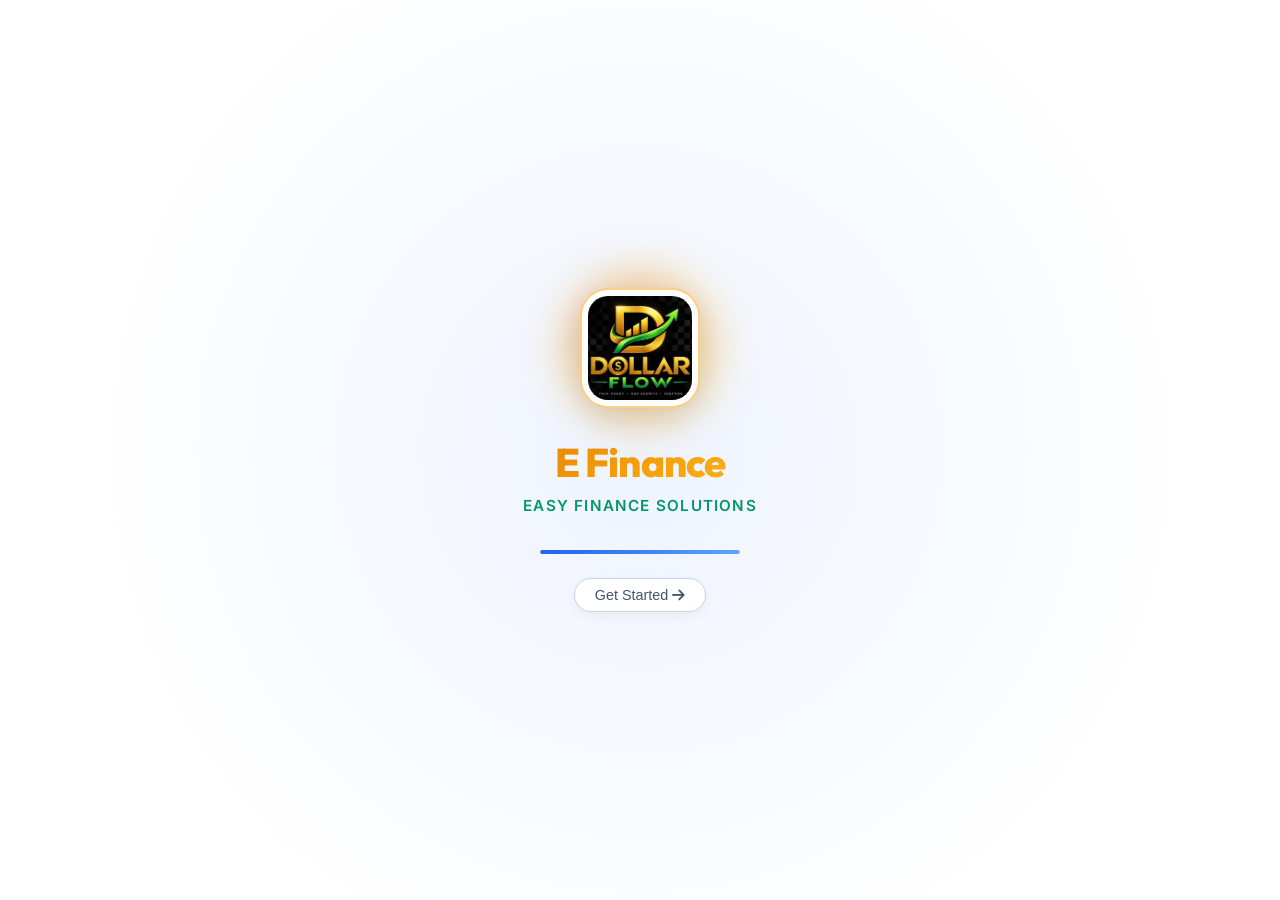
==== index.html @ cddd2b39 "Add files via upload" ====
<!DOCTYPE html>
<html lang="en">
<head>
  <meta charset="UTF-8">
  <meta name="viewport" content="width=device-width, initial-scale=1.0">
  <title>E Finance - Easy Finance Solutions</title>
  <meta name="description" content="E Finance (Easy Finance) - Smart financial planning, monthly savings schemes, debits, and instant payouts.">
  <link rel="icon" type="image/png" href="logo.png">
  
  <!-- Google Fonts -->
  <link rel="preconnect" href="https://fonts.googleapis.com">
  <link rel="preconnect" href="https://fonts.gstatic.com" crossorigin>
  <link href="https://fonts.googleapis.com/css2?family=Inter:wght@300;400;500;600;700&family=Outfit:wght@400;500;600;700;800&display=swap" rel="stylesheet">
  
  <!-- FontAwesome Icons CDN -->
  <link rel="stylesheet" href="https://cdnjs.cloudflare.com/ajax/libs/font-awesome/6.5.1/css/all.min.css">
  
  <!-- CSS Stylesheet -->
  <link rel="stylesheet" href="styles.css">

  <!-- Firebase JS SDK -->
  <script src="https://www.gstatic.com/firebasejs/10.12.0/firebase-app-compat.js"></script>
  <script src="https://www.gstatic.com/firebasejs/10.12.0/firebase-auth-compat.js"></script>
  <script src="https://www.gstatic.com/firebasejs/10.12.0/firebase-database-compat.js"></script>

  <!-- QR Code Generator Library -->
  <script src="https://cdnjs.cloudflare.com/ajax/libs/qrcodejs/1.0.0/qrcode.min.js"></script>
</head>
<body>

  <!-- ========================================== -->
  <!-- 1. SPLASH SCREEN                           -->
  <!-- ========================================== -->
  <div id="splash-screen" class="splash-container">
    <div class="splash-content">
      <div class="logo-wrapper">
        <div class="logo-glow"></div>
        <div class="logo-img-badge">
          <img src="logo.png" alt="E Finance Logo" class="app-web-logo">
        </div>
      </div>
      <h1 class="splash-title">E Finance</h1>
      <p class="splash-tagline">Easy Finance Solutions</p>
      
      <div class="splash-loader">
        <div class="loader-bar"></div>
      </div>
      <button id="btn-skip-splash" class="btn-skip">Get Started <i class="fa-solid fa-arrow-right"></i></button>
    </div>
  </div>

  <!-- MAIN APP CONTAINER -->
  <div id="app-container" class="app-hidden">

    <!-- NAVIGATION HEADER -->
    <header class="app-header">
      <div class="header-content">
        <div class="brand-logo" onclick="navigateTo('home')">
          <img src="logo.png" alt="E Finance Logo" class="header-logo-img">
          <div class="brand-text">
            <span class="brand-name">E Finance</span>
            <span class="brand-sub">Easy Finance</span>
          </div>
        </div>

        <div id="header-live-fx" class="header-fx-pill" title="Live USD to INR Exchange Rate">
          <span class="fx-pulse-dot"><i class="fa-solid fa-circle"></i></span>
          <span class="fx-pair-tag">1 USD</span>
          <span class="fx-equal">=</span>
          <span class="fx-rate-val">₹<span id="header-usd-inr-val">83.85</span> INR</span>
        </div>

        <div id="user-nav-actions" class="nav-actions">
          <span id="nav-user-greeting" class="user-greeting">Welcome, <strong id="greeting-name">User</strong></span>
          <button id="btn-logout" class="btn-danger-sm" onclick="handleLogout()">
            <i class="fa-solid fa-right-from-bracket"></i> Logout
          </button>
        </div>
      </div>
    </header>

    <!-- ========================================== -->
    <!-- 2. LOGIN PAGE                              -->
    <!-- ========================================== -->
    <section id="page-login" class="page-view active">
      <div class="auth-card">
        <div class="auth-header">
          <div class="auth-logo-box">
            <img src="logo.png" alt="E Finance Logo" class="auth-logo-img">
          </div>
          <h2>Welcome to E Finance</h2>
          <p>Sign in to manage your savings & earnings</p>
        </div>

        <form id="form-login" onsubmit="handleLogin(event)">
          <div class="form-group">
            <label for="login-username"><i class="fa-solid fa-user"></i> Username or Email</label>
            <input type="text" id="login-username" placeholder="e.g. tat_1" required autocomplete="username">
          </div>

          <div class="form-group">
            <label for="login-password"><i class="fa-solid fa-key"></i> Password</label>
            <div class="input-with-icon">
              <input type="password" id="login-password" placeholder="Enter your password" required autocomplete="current-password">
              <i class="fa-solid fa-eye toggle-pw" onclick="togglePasswordVisibility('login-password', this)"></i>
            </div>
          </div>

          <div id="login-error" class="alert-box alert-error hidden"></div>

          <button type="submit" class="btn-primary full-width">
            <span>Login to Account</span> <i class="fa-solid fa-arrow-right"></i>
          </button>

          <div class="auth-footer">
            <p>Don't have an account? <a href="#" onclick="navigateTo('register'); return false;" class="link-highlight">Create Account</a></p>
          </div>
        </form>
      </div>
    </section>

    <!-- ========================================== -->
    <!-- 3. REGISTER / CREATE ACCOUNT PAGE          -->
    <!-- ========================================== -->
    <section id="page-register" class="page-view">
      <div class="auth-card wide">
        <div class="auth-header">
          <div class="auth-logo-box">
            <img src="logo.png" alt="E Finance Logo" class="auth-logo-img">
          </div>
          <h2>Create New Account</h2>
          <p>Join Easy Finance to start your 12-month growth scheme</p>
        </div>

        <form id="form-register" onsubmit="handleRegister(event)">
          <div class="form-grid">
            <div class="form-group">
              <label for="reg-fullname"><i class="fa-solid fa-id-card"></i> Full Name</label>
              <input type="text" id="reg-fullname" placeholder="Enter your full name" required>
            </div>

            <div class="form-group">
              <label for="reg-contact"><i class="fa-solid fa-phone"></i> Contact Number</label>
              <input type="tel" id="reg-contact" placeholder="10-digit mobile number" pattern="[0-9]{10}" required>
            </div>

            <div class="form-group full-column">
              <label for="reg-username"><i class="fa-solid fa-at"></i> Username <span class="required-star">*</span></label>
              <input type="text" id="reg-username" placeholder="e.g. tat_1" required onblur="checkUsernameAvailability()" oninput="resetUsernameValidation()">
              <small id="username-feedback" class="input-hint">Unique username required for login (e.g. tat_1)</small>
            </div>

            <div class="form-group full-column">
              <label for="reg-email"><i class="fa-solid fa-envelope"></i> Email Address</label>
              <input type="email" id="reg-email" placeholder="name@example.com" required>
            </div>

            <div class="form-group">
              <label for="reg-password"><i class="fa-solid fa-lock"></i> Password</label>
              <div class="input-with-icon">
                <input type="password" id="reg-password" placeholder="Min 6 characters" minlength="6" required>
                <i class="fa-solid fa-eye toggle-pw" onclick="togglePasswordVisibility('reg-password', this)"></i>
              </div>
            </div>

            <div class="form-group">
              <label for="reg-confirm-password"><i class="fa-solid fa-check-double"></i> Confirm Password</label>
              <div class="input-with-icon">
                <input type="password" id="reg-confirm-password" placeholder="Re-enter password" required>
                <i class="fa-solid fa-eye toggle-pw" onclick="togglePasswordVisibility('reg-confirm-password', this)"></i>
              </div>
            </div>
          </div>

          <div id="register-error" class="alert-box alert-error hidden"></div>
          <div id="register-success" class="alert-box alert-success hidden"></div>

          <button type="submit" id="btn-submit-register" class="btn-primary full-width margin-top">
            <i class="fa-solid fa-user-check"></i> Create Account
          </button>

          <div class="auth-footer">
            <p>Already have an account? <a href="#" onclick="navigateTo('login'); return false;" class="link-highlight">Login here</a></p>
          </div>
        </form>
      </div>
    </section>

    <!-- ========================================== -->
    <!-- 4. HOME PAGE / USER DASHBOARD              -->
    <!-- ========================================== -->
    <section id="page-home" class="page-view">
      <div class="dashboard-container">
        
        <!-- LIVE USD TO INR EXCHANGE RATE HERO CARD -->
        <div class="fx-live-hero-card">
          <div class="fx-left">
            <div class="fx-badge-icon">
              <i class="fa-solid fa-arrow-trend-up"></i>
            </div>
            <div class="fx-info">
              <div class="fx-title-row">
                <span class="fx-title">Live Market Exchange Rate</span>
                <span class="fx-live-pill"><i class="fa-solid fa-circle"></i> LIVE MARKET</span>
              </div>
              <div class="fx-currency-row">
                <span class="currency-tag usd">🇺🇸 1 USD</span>
                <span class="equal-sign">=</span>
                <span class="currency-tag inr">🇮🇳 ₹<span id="live-usd-inr-val">83.85</span> INR</span>
              </div>
            </div>
          </div>
          <div class="fx-right-badge">
            <span class="fx-sec-status"><i class="fa-solid fa-shield-check"></i> Verified Real-time Feed</span>
          </div>
        </div>


        <!-- BALANCE CARDS GRID -->
        <div class="balance-cards-grid">
          
          <!-- AVAILABLE / WITHDRAWABLE BALANCE CARD -->
          <div class="balance-card emerald-gradient">
            <div class="card-top">
              <span class="card-label">Available Balance (Withdrawable)</span>
              <span class="badge-withdrawable"><i class="fa-solid fa-circle-check"></i> Ready to Withdraw</span>
            </div>
            <div class="card-amount">
              <span class="currency">$</span>
              <span id="val-available-balance" class="amount-num">0.00</span>
            </div>
            <div class="card-info">
              <i class="fa-solid fa-circle-info"></i> Includes your monthly bonus credited by Admin (e.g. $2.00 USD/month).
            </div>
          </div>

          <!-- LOCKED DEBIT PRINCIPAL CARD -->
          <div class="balance-card gold-gradient" onclick="openActiveSchemeDetails()" title="Click to view scheme breakdown">
            <div class="card-top">
              <span class="card-label">Total Debited Principal (Fixed Scheme)</span>
              <span class="badge-scheme"><i class="fa-solid fa-shield-halved"></i> Active Scheme</span>
            </div>
            <div class="card-amount">
              <span class="currency">$</span>
              <span id="val-debited-balance" class="amount-num">0.00</span>
            </div>
            <div class="card-info clickable-info">
              <span><i class="fa-solid fa-vault"></i> Click to select active fund & 12-Month profit schedule</span>
              <i class="fa-solid fa-chevron-right"></i>
            </div>
          </div>

          <!-- TOTAL ACCOUNT VALUE CARD -->
          <div class="balance-card dark-glass">
            <div class="card-top">
              <span class="card-label">Total Account Value</span>
              <span class="badge-neutral">Combined</span>
            </div>
            <div class="card-amount">
              <span class="currency">$</span>
              <span id="val-total-account-value" class="amount-num">0.00</span>
            </div>
            <div class="card-info">
              <span>Principal ($<span id="info-principal-amount">0.00</span> USD) + Available Bonus ($<span id="info-bonus-amount">0.00</span> USD)</span>
            </div>
          </div>

        </div>

        <!-- MAIN ACTION BUTTONS -->
        <div class="action-buttons-container">
          <button class="btn-action btn-debit" onclick="openDebitModal()">
            <div class="btn-icon-box">
              <i class="fa-solid fa-circle-plus"></i>
            </div>
            <div class="btn-text-box">
              <span class="btn-title">Debit Money</span>
              <span class="btn-subtitle">Deposit in Rupees (₹100 = $1 USD) & generate QR</span>
            </div>
            <i class="fa-solid fa-chevron-right arrow-icon"></i>
          </button>

          <button class="btn-action btn-withdraw" onclick="openWithdrawModal()">
            <div class="btn-icon-box">
              <i class="fa-solid fa-arrow-up-from-bracket"></i>
            </div>
            <div class="btn-text-box">
              <span class="btn-title">Withdraw Money</span>
              <span class="btn-subtitle">Request payout of earned bonus balance</span>
            </div>
            <i class="fa-solid fa-chevron-right arrow-icon"></i>
          </button>
        </div>

        <!-- HOW IT WORKS & STEP BY STEP GUIDE -->
        <div class="dash-section how-it-works-section">
          <div class="section-header">
            <h3><i class="fa-solid fa-lightbulb text-gold"></i> How Easy Finance Works (3 Simple Steps)</h3>
            <span class="badge-tag"><i class="fa-solid fa-shield-check text-green"></i> 100% Guaranteed 12-Month Returns</span>
          </div>

          <div class="steps-grid">
            <div class="step-card">
              <div class="step-number">1</div>
              <div class="step-icon"><i class="fa-solid fa-wallet"></i></div>
              <h4>Debit / Deposit Rupees</h4>
              <p>Deposit any amount from <strong>₹100 to ₹25,000</strong> via instant UPI QR scanner. Every ₹100 converts to <strong>$1.00 USD</strong> in your account.</p>
              <div class="step-tag">Step 1</div>
            </div>

            <div class="step-card highlight">
              <div class="step-number">2</div>
              <div class="step-icon"><i class="fa-solid fa-chart-line text-green"></i></div>
              <h4>Earn $2 USD / Mo Bonus</h4>
              <p>For every $10 USD (₹1,000) scheme deposit, receive <strong>$2.00 USD/month</strong> profit bonus credited for 12 months.</p>
              <div class="step-tag green">20% Monthly Return</div>
            </div>

            <div class="step-card">
              <div class="step-number">3</div>
              <div class="step-icon"><i class="fa-solid fa-building-columns"></i></div>
              <h4>Withdraw Profit Anytime</h4>
              <p>Request instant payouts directly into your <strong>UPI ID</strong> or <strong>Bank Account</strong> with 0 fees!</p>
              <div class="step-tag gold">Instant Payouts</div>
            </div>
          </div>
        </div>

        <!-- INTERACTIVE PROFIT CALCULATOR -->
        <div class="dash-section calc-section">
          <div class="calc-card">
            <div class="calc-header">
              <div>
                <h3><i class="fa-solid fa-calculator text-gold"></i> Interactive Scheme Profit & Return Calculator</h3>
                <p>Calculate your guaranteed monthly USD payout & 12-month earnings before depositing in Rupees!</p>
              </div>
              <div class="calc-badge"><i class="fa-solid fa-arrow-trend-up"></i> 240% Total ROI</div>
            </div>

            <div class="calc-grid">
              <div class="calc-inputs">
                <label for="calc-amount-range">Deposit Amount (INR): <strong id="calc-amount-label" class="text-gold">₹1,000</strong></label>
                <input type="range" id="calc-amount-range" min="100" max="25000" step="100" value="1000" oninput="updateProfitCalculator()">
                
                <div class="calc-presets">
                  <button type="button" class="btn-preset-sm active" onclick="setCalcPreset(1000)">₹1,000</button>
                  <button type="button" class="btn-preset-sm" onclick="setCalcPreset(2500)">₹2,500</button>
                  <button type="button" class="btn-preset-sm" onclick="setCalcPreset(5000)">₹5,000</button>
                  <button type="button" class="btn-preset-sm" onclick="setCalcPreset(10000)">₹10,000</button>
                  <button type="button" class="btn-preset-sm" onclick="setCalcPreset(25000)">₹25,000</button>
                </div>
              </div>

              <div class="calc-results-box">
                <div class="res-item">
                  <span class="res-label">Converted Account Principal</span>
                  <span class="res-value text-gold">$<span id="calc-res-usd">10.00</span> USD</span>
                </div>
                <div class="res-item">
                  <span class="res-label">Monthly Payout Credit</span>
                  <span class="res-value text-green">$<span id="calc-res-monthly">2.00</span> USD / mo</span>
                </div>
                <div class="res-item">
                  <span class="res-label">12-Month Total Profit Return</span>
                  <span class="res-value text-gold">$<span id="calc-res-total">24.00</span> USD</span>
                </div>
                <div class="res-item">
                  <span class="res-label">Scheme Duration</span>
                  <span class="res-value">12 Months (Fixed)</span>
                </div>
                
                <button class="btn-primary full-width calc-cta-btn" onclick="startSchemeWithCalcAmount()">
                  <i class="fa-solid fa-bolt"></i> Start Scheme With ₹<span id="calc-btn-amount">1,000</span> ($<span id="calc-btn-usd">10.00</span> USD)
                </button>
              </div>
            </div>
          </div>
        </div>

        <!-- SCHEME DEBIT SUMMARY & ACTIVE TRANSACTIONS -->
        <div class="dash-section">
          <div class="section-header">
            <h3><i class="fa-solid fa-chart-pie"></i> Your Active Debits & Scheme Breakdown</h3>
            <button class="btn-link" onclick="openActiveSchemeDetails()">View Full 12-Month Schedule</button>
          </div>

          <div id="debits-list-container" class="debits-grid">
            <!-- Dynamic debits cards inserted here -->
            <div class="empty-state">
              <i class="fa-solid fa-receipt empty-icon"></i>
              <p>No debits added yet. Click <strong>"Debit Money"</strong> to start your ₹1,000 ($10 USD) monthly scheme!</p>
            </div>
          </div>
        </div>

        <!-- WITHDRAWAL REQUESTS & HISTORY -->
        <div class="dash-section margin-top">
          <div class="section-header">
            <h3><i class="fa-solid fa-clock-rotate-left"></i> Withdrawal Requests & Payout Status</h3>
          </div>

          <div class="table-responsive">
            <table class="data-table">
              <thead>
                <tr>
                  <th>Request ID</th>
                  <th>Date</th>
                  <th>Amount</th>
                  <th>Method</th>
                  <th>Details</th>
                  <th>Status</th>
                </tr>
              </thead>
              <tbody id="user-withdrawals-tbody">
                <tr>
                  <td colspan="6" class="text-center py-4">No withdrawal history available</td>
                </tr>
              </tbody>
            </table>
          </div>
        </div>

        <!-- TRUST & SECURITY BADGES -->
        <div class="trust-features-grid">
          <div class="trust-card">
            <i class="fa-solid fa-lock text-gold"></i>
            <div>
              <h5>256-Bit Encrypted</h5>
              <p>Bank-grade safety & secure transactions</p>
            </div>
          </div>

          <div class="trust-card">
            <i class="fa-solid fa-bolt text-green"></i>
            <div>
              <h5>Instant Payouts</h5>
              <p>Direct UPI & Bank transfer settlement</p>
            </div>
          </div>

          <div class="trust-card">
            <i class="fa-solid fa-headset text-info"></i>
            <div>
              <h5>Dedicated Support</h5>
              <p>24/7 assistance for scheme questions</p>
            </div>
          </div>
        </div>

      </div>
    </section>

  </div><!-- END #app-container -->

  <!-- ========================================== -->
  <!-- MODAL 1: DEBIT MONEY & QR SCANNER          -->
  <!-- ========================================== -->
  <div id="modal-debit" class="modal-overlay hidden">
    <div class="modal-card">
      <div class="modal-header">
        <h3><i class="fa-solid fa-circle-plus"></i> Debit Money into Easy Finance Scheme</h3>
        <button class="modal-close" onclick="closeModal('modal-debit')">&times;</button>
      </div>

      <div class="modal-body">
        <form id="form-debit" onsubmit="handleDebitSubmit(event)">
          
          <div class="form-group">
            <label for="debit-amount">Enter Debit Amount in Rupees (₹)</label>
            <div class="amount-input-wrapper">
              <span class="currency-symbol">₹</span>
              <input type="number" id="debit-amount" value="1000" min="100" max="25000" step="100" required oninput="generatePaymentQR()">
            </div>
            <small class="input-hint">Deposit range: <strong>₹100 to ₹25,000</strong> (Conversion rate: ₹100 = $1.00 USD)</small>
            
            <div class="preset-buttons" style="margin-top: 0.75rem;">
              <button type="button" class="btn-preset" onclick="setDebitAmount(500)">₹500</button>
              <button type="button" class="btn-preset active" onclick="setDebitAmount(1000)">₹1,000</button>
              <button type="button" class="btn-preset" onclick="setDebitAmount(2500)">₹2,500</button>
              <button type="button" class="btn-preset" onclick="setDebitAmount(5000)">₹5,000</button>
              <button type="button" class="btn-preset" onclick="setDebitAmount(10000)">₹10,000</button>
              <button type="button" class="btn-preset" onclick="setDebitAmount(25000)">₹25,000</button>
            </div>
          </div>

          <div class="form-group">
            <label for="debit-date">Debited Date</label>
            <input type="date" id="debit-date" required>
            <small class="input-hint">Select the date of your debit deposit (e.g. 2-2-2026)</small>
          </div>

          <!-- SCHEME PROFIT BREAKDOWN CARD -->
          <div class="scheme-preview-box">
            <div class="scheme-header">
              <i class="fa-solid fa-bullseye"></i> <strong>12-Month Profit Return Scheme</strong>
            </div>
            <div class="scheme-details">
              <p>For your deposit of <strong>₹<span id="preview-debit-inr">1,000</span> INR</strong> (Converts to <strong>$<span id="preview-debit-amount">10.00</span> USD</strong> account balance):</p>
              <ul>
                <li><i class="fa-solid fa-check-double text-green"></i> <strong>Monthly Bonus Credit:</strong> $<span id="preview-monthly-bonus">2.00</span> USD / month</li>
                <li><i class="fa-solid fa-check-double text-green"></i> <strong>Duration:</strong> 12 Months</li>
                <li><i class="fa-solid fa-check-double text-green"></i> <strong>Total Bonus Returns:</strong> $<span id="preview-total-bonus">24.00</span> USD</li>
              </ul>
            </div>
          </div>

          <!-- DYNAMIC QR SCANNER SECTION -->
          <div class="qr-section">
            <div class="accepted-apps-header" style="background: linear-gradient(135deg, #0f172a, #1e293b); color: #ffffff; padding: 0.85rem 1rem; border-radius: 14px; margin-bottom: 1rem; text-align: center; border: 1px solid #334155; box-shadow: 0 4px 16px rgba(0,0,0,0.15);">
              <div style="font-size: 0.78rem; text-transform: uppercase; letter-spacing: 0.6px; opacity: 0.9; margin-bottom: 0.5rem; color: #38bdf8; font-weight: 800; display: flex; align-items: center; justify-content: center; gap: 0.35rem;">
                <i class="fa-solid fa-shield-check" style="color: #22c55e;"></i> ALL UPI PAYMENT APPS ACCEPTED HERE
              </div>
              <div style="display: flex; align-items: center; justify-content: center; gap: 0.5rem; flex-wrap: wrap;">
                <!-- GPay -->
                <div style="background: #ffffff; color: #1e293b; padding: 0.3rem 0.65rem; border-radius: 8px; font-weight: 700; font-size: 0.8rem; display: flex; align-items: center; gap: 0.35rem; box-shadow: 0 2px 6px rgba(0,0,0,0.1);">
                  <i class="fa-brands fa-google" style="color: #4285f4;"></i> <span>GPay</span>
                </div>
                <!-- PhonePe -->
                <div style="background: #5f259f; color: #ffffff; padding: 0.3rem 0.65rem; border-radius: 8px; font-weight: 700; font-size: 0.8rem; display: flex; align-items: center; gap: 0.35rem; box-shadow: 0 2px 6px rgba(95,37,159,0.3);">
                  <i class="fa-solid fa-mobile-screen-button" style="color: #ffffff;"></i> <span>PhonePe</span>
                </div>
                <!-- Paytm -->
                <div style="background: #00baf2; color: #ffffff; padding: 0.3rem 0.65rem; border-radius: 8px; font-weight: 700; font-size: 0.8rem; display: flex; align-items: center; gap: 0.35rem; box-shadow: 0 2px 6px rgba(0,186,242,0.3);">
                  <i class="fa-solid fa-wallet" style="color: #ffffff;"></i> <span>Paytm</span>
                </div>
                <!-- Amazon Pay -->
                <div style="background: #232f3e; color: #ff9900; padding: 0.3rem 0.65rem; border-radius: 8px; font-weight: 700; font-size: 0.8rem; display: flex; align-items: center; gap: 0.35rem; box-shadow: 0 2px 6px rgba(0,0,0,0.2); border: 1px solid #374151;">
                  <i class="fa-brands fa-amazon" style="color: #ff9900;"></i> <span style="color: #ffffff;">Amazon Pay</span>
                </div>
                <!-- Navi Pay -->
                <div style="background: #00d09c; color: #ffffff; padding: 0.3rem 0.65rem; border-radius: 8px; font-weight: 700; font-size: 0.8rem; display: flex; align-items: center; gap: 0.35rem; box-shadow: 0 2px 6px rgba(0,208,156,0.3);">
                  <i class="fa-solid fa-compass" style="color: #ffffff;"></i> <span>Navi Pay</span>
                </div>
                <!-- FamPay -->
                <div style="background: linear-gradient(135deg, #ff4081, #d81b60); color: #ffffff; padding: 0.3rem 0.65rem; border-radius: 8px; font-weight: 700; font-size: 0.8rem; display: flex; align-items: center; gap: 0.35rem; box-shadow: 0 2px 6px rgba(255,64,129,0.3);">
                  <i class="fa-solid fa-credit-card" style="color: #ffffff;"></i> <span>FamPay</span>
                </div>
              </div>
            </div>

            <h4><i class="fa-solid fa-qrcode"></i> Scan & Pay via Instant UPI QR</h4>
            <p style="margin-bottom: 0.85rem;">Scan using any app above to pay fixed price: <strong>₹<span id="qr-amount-display">1,000</span> INR</strong></p>

            <div class="qr-container-wrapper">
              <div id="qrcode" class="qr-box"></div>
            </div>
          </div>

          <div class="form-group margin-top">
            <label for="debit-utr"><i class="fa-solid fa-receipt"></i> 12-Digit Transaction Reference / UTR ID <span class="required-star">*</span></label>
            <input type="text" id="debit-utr" placeholder="e.g. 428901987654 (Required)" required>
            <small class="input-hint">Found in Google Pay, PhonePe, Paytm, or BHIM after payment</small>
          </div>

          <div class="form-group">
            <label for="debit-proof"><i class="fa-solid fa-image"></i> Payment Screenshot / Receipt <span class="required-star">*</span></label>
            <input type="file" id="debit-proof" accept="image/*" required onchange="previewDebitProof(this)">
            <small class="input-hint">Upload payment confirmation screenshot (Cloudinary Storage)</small>
          </div>

          <div id="debit-proof-container" class="proof-preview-wrapper hidden">
            <span class="preview-label">Payment Screenshot Preview:</span>
            <img id="debit-proof-img" src="" alt="Payment Proof Preview" class="proof-preview-img">
          </div>

          <div id="debit-error" class="alert-box alert-error hidden"></div>
          <div id="debit-success" class="alert-box alert-success hidden"></div>

          <button type="submit" id="btn-submit-debit" class="btn-primary full-width margin-top">
            <i class="fa-solid fa-paper-plane"></i> Submit Deposit & Proof (Pending Admin Approval)
          </button>
        </form>
      </div>
    </div>
  </div>

  <!-- ========================================== -->
  <!-- MODAL 2: SCHEME DETAILS BREAKDOWN          -->
  <!-- ========================================== -->
  <div id="modal-scheme-details" class="modal-overlay hidden">
    <div class="modal-card wide">
      <div class="modal-header">
        <h3><i class="fa-solid fa-chart-line"></i> Scheme Investment & Profit Breakdown</h3>
        <button class="modal-close" onclick="closeModal('modal-scheme-details')">&times;</button>
      </div>

      <div class="modal-body">
        <div id="scheme-modal-summary" class="scheme-summary-banner">
          <!-- Populated dynamically -->
        </div>

        <h4 class="margin-top"><i class="fa-solid fa-calendar-days"></i> 12-Month Earnings Schedule</h4>
        
        <div class="schedule-timeline" id="scheme-timeline-grid">
          <!-- Dynamic 12-month grid cards -->
        </div>

        <div class="scheme-info-footer">
          <p><i class="fa-solid fa-shield-halved"></i> <strong>Note on Withdrawal Policy:</strong> Your debited principal ($10) is locked into the 12-month savings scheme. Admin credits $2 into your <strong>Available Balance</strong> every month. You can withdraw the accumulated profit balance anytime!</p>
        </div>
      </div>
    </div>
  </div>

  <!-- ========================================== -->
  <!-- MODAL: SELECT ACTIVE FUND SCHEME           -->
  <!-- ========================================== -->
  <div id="modal-select-fund" class="modal-overlay hidden">
    <div class="modal-card wide">
      <div class="modal-header">
        <h3><i class="fa-solid fa-vault text-amber"></i> Select Active Fund Scheme</h3>
        <button class="modal-close" onclick="closeModal('modal-select-fund')">&times;</button>
      </div>

      <div class="modal-body">
        <div class="alert-box alert-info">
          <i class="fa-solid fa-circle-info"></i> You have multiple active funds. Click on any fund below to view its specific 12-month schedule and monthly payment status.
        </div>

        <div id="select-fund-list-container" class="debits-grid margin-top">
          <!-- Populated dynamically with active fund cards -->
        </div>
      </div>
    </div>
  </div>

  <!-- ========================================== -->
  <!-- MODAL 3: WITHDRAW MONEY                    -->
  <!-- ========================================== -->
  <div id="modal-withdraw" class="modal-overlay hidden">
    <div class="modal-card">
      <div class="modal-header">
        <h3><i class="fa-solid fa-arrow-up-from-bracket"></i> Withdraw Bonus Balance</h3>
        <button class="modal-close" onclick="closeModal('modal-withdraw')">&times;</button>
      </div>

      <div class="modal-body">
        
        <div class="withdraw-balance-banner">
          <span>Available Withdrawable Balance:</span>
          <strong class="text-green">$<span id="withdraw-max-balance">0.00</span></strong>
        </div>

        <div class="alert-box alert-info">
          <i class="fa-solid fa-circle-info"></i> You can only withdraw your earned bonus balance. The debited principal amount is fixed in your active scheme.
        </div>

        <form id="form-withdraw" onsubmit="handleWithdrawSubmit(event)">
          
          <div class="form-group">
            <label for="withdraw-amount">Enter Withdrawal Amount ($)</label>
            <div class="amount-input-wrapper">
              <span class="currency-symbol">$</span>
              <input type="number" id="withdraw-amount" placeholder="e.g. 10" min="1" step="0.5" required>
            </div>
          </div>

          <div class="form-group">
            <label>Select Withdrawal Option</label>
            <div class="radio-options-grid">
              <label class="radio-card selected" onclick="selectWithdrawMethod('UPI')">
                <input type="radio" name="withdraw-method" value="UPI" checked>
                <div class="radio-content">
                  <i class="fa-solid fa-qrcode"></i>
                  <span>UPI ID</span>
                </div>
              </label>

              <label class="radio-card" onclick="selectWithdrawMethod('BANK')">
                <input type="radio" name="withdraw-method" value="BANK">
                <div class="radio-content">
                  <i class="fa-solid fa-building-columns"></i>
                  <span>Bank Account</span>
                </div>
              </label>
            </div>
          </div>

          <!-- METHOD 1: UPI DETAILS -->
          <div id="withdraw-method-upi" class="method-fields">
            <div class="form-group">
              <label for="w-upi-id"><i class="fa-solid fa-at"></i> Enter Your UPI ID</label>
              <input type="text" id="w-upi-id" placeholder="e.g. username@upi or 9876543210@paytm">
            </div>
          </div>

          <!-- METHOD 2: BANK DETAILS -->
          <div id="withdraw-method-bank" class="method-fields hidden">
            <div class="form-group">
              <label for="w-bank-acc"><i class="fa-solid fa-credit-card"></i> Bank Account Number</label>
              <input type="text" id="w-bank-acc" placeholder="Enter account number">
            </div>
            
            <div class="form-group">
              <label for="w-bank-ifsc"><i class="fa-solid fa-code-commit"></i> IFSC Code</label>
              <input type="text" id="w-bank-ifsc" placeholder="e.g. SBIN0001234" style="text-transform: uppercase;">
            </div>

            <div class="form-group">
              <label for="w-bank-holder"><i class="fa-solid fa-user"></i> Account Holder Name</label>
              <input type="text" id="w-bank-holder" placeholder="Name as per bank records">
            </div>
          </div>

          <div id="withdraw-error" class="alert-box alert-error hidden"></div>

          <button type="submit" class="btn-primary full-width margin-top">
            <i class="fa-solid fa-paper-plane"></i> Submit Withdrawal Request
          </button>
        </form>
      </div>
    </div>
  </div>

  <!-- TOAST NOTIFICATIONS CONTAINER -->
  <div id="toast-container" class="toast-container"></div>

  <!-- Application Logic -->
  <script src="app.js"></script>
</body>
</html>
---- styles.css ----
/* ==========================================================================
   E FINANCE (EASY FINANCE) - VIBRANT & ELEGANT LIGHT THEME
   ========================================================================== */

:root {
  /* Core Light Palette */
  --bg-dark: #f8fafc;
  --bg-card: #ffffff;
  --bg-card-hover: #f1f5f9;
  --bg-glass: rgba(255, 255, 255, 0.95);
  --border-glass: #e2e8f0;

  /* Accent Hues */
  --gold-primary: #d97706;
  --gold-glow: #f59e0b;
  --gold-gradient: linear-gradient(135deg, #d97706 0%, #f59e0b 50%, #fbbf24 100%);

  --emerald-primary: #059669;
  --emerald-glow: #10b981;
  --emerald-gradient: linear-gradient(135deg, #059669 0%, #10b981 50%, #0d9488 100%);
  
  --indigo-primary: #4f46e5;
  --indigo-gradient: linear-gradient(135deg, #4f46e5 0%, #6366f1 50%, #8b5cf6 100%);

  --blue-primary: #2563eb;
  --blue-gradient: linear-gradient(135deg, #2563eb 0%, #3b82f6 50%, #60a5fa 100%);

  --secondary-gradient: linear-gradient(135deg, #ffffff 0%, #f1f5f9 100%);
  
  /* Status Colors */
  --color-success: #059669;
  --color-warning: #d97706;
  --color-danger: #dc2626;
  --color-info: #2563eb;

  /* Typography */
  --font-sans: 'Inter', -apple-system, BlinkMacSystemFont, sans-serif;
  --font-heading: 'Outfit', 'Inter', sans-serif;

  /* Text Colors */
  --text-main: #0f172a;
  --text-muted: #475569;
  --text-dim: #64748b;

  /* Shadows & Radius */
  --radius-sm: 8px;
  --radius-md: 14px;
  --radius-lg: 20px;
  --radius-full: 9999px;
  --shadow-card: 0 10px 30px -5px rgba(15, 23, 42, 0.08);
  --shadow-gold-glow: 0 8px 25px rgba(245, 158, 11, 0.25);
  --shadow-green-glow: 0 8px 25px rgba(16, 185, 129, 0.25);
  
  --transition-fast: all 0.2s cubic-bezier(0.4, 0, 0.2, 1);
  --transition-smooth: all 0.35s cubic-bezier(0.4, 0, 0.2, 1);
}

/* Reset & Base Styles */
* {
  margin: 0;
  padding: 0;
  box-sizing: border-box;
}

body {
  font-family: var(--font-sans);
  background-color: var(--bg-dark);
  background-image: 
    radial-gradient(circle at 10% 10%, rgba(59, 130, 246, 0.06) 0%, transparent 45%),
    radial-gradient(circle at 90% 90%, rgba(16, 185, 129, 0.06) 0%, transparent 45%),
    #f8fafc;
  color: var(--text-main);
  min-height: 100vh;
  line-height: 1.5;
  overflow-x: hidden;
}

/* Typography */
h1, h2, h3, h4, h5, h6 {
  font-family: var(--font-heading);
  font-weight: 700;
  letter-spacing: -0.02em;
  color: var(--text-main);
}

a {
  color: var(--blue-primary);
  text-decoration: none;
  transition: var(--transition-fast);
}

a:hover {
  color: #1d4ed8;
}

/* ==========================================================================
   1. SPLASH SCREEN
   ========================================================================== */
.splash-container {
  position: fixed;
  inset: 0;
  z-index: 9999;
  background: #ffffff;
  background-image: radial-gradient(circle at center, rgba(37, 99, 235, 0.08) 0%, transparent 70%);
  display: flex;
  align-items: center;
  justify-content: center;
  transition: opacity 0.6s ease, visibility 0.6s ease;
}

.splash-container.fade-out {
  opacity: 0;
  visibility: hidden;
}

.splash-content {
  text-align: center;
  max-width: 380px;
  width: 90%;
  animation: splashFadeIn 0.8s ease-out;
}

.logo-wrapper {
  position: relative;
  width: 120px;
  height: 120px;
  margin: 0 auto 1.5rem;
}

.logo-glow {
  position: absolute;
  inset: -12px;
  background: var(--gold-gradient);
  border-radius: 50%;
  filter: blur(24px);
  opacity: 0.5;
  animation: pulseGlow 2s infinite alternate;
}

.logo-img-badge {
  position: relative;
  width: 100%;
  height: 100%;
  background: #ffffff;
  border: 2px solid rgba(245, 158, 11, 0.5);
  border-radius: 28px;
  padding: 6px;
  display: flex;
  align-items: center;
  justify-content: center;
  overflow: hidden;
  box-shadow: 0 10px 30px rgba(15, 23, 42, 0.1);
}

.app-web-logo {
  width: 100%;
  height: 100%;
  object-fit: contain;
  border-radius: 20px;
}

.splash-title {
  font-size: 2.5rem;
  font-weight: 800;
  margin-bottom: 0.2rem;
  background: var(--gold-gradient);
  -webkit-background-clip: text;
  -webkit-text-fill-color: transparent;
}

.splash-tagline {
  color: var(--emerald-primary);
  font-size: 0.95rem;
  font-weight: 600;
  letter-spacing: 0.08em;
  text-transform: uppercase;
  margin-bottom: 2rem;
}

.splash-loader {
  width: 200px;
  height: 4px;
  background: #e2e8f0;
  border-radius: 4px;
  margin: 0 auto 1.5rem;
  overflow: hidden;
}

.loader-bar {
  width: 0%;
  height: 100%;
  background: var(--blue-gradient);
  border-radius: 4px;
  animation: loadProgress 2.2s ease-in-out forwards;
}

.btn-skip {
  background: #ffffff;
  border: 1px solid #cbd5e1;
  color: var(--text-muted);
  padding: 0.5rem 1.25rem;
  border-radius: var(--radius-full);
  font-size: 0.9rem;
  cursor: pointer;
  transition: var(--transition-fast);
  box-shadow: 0 4px 12px rgba(15, 23, 42, 0.05);
}

.btn-skip:hover {
  color: var(--text-main);
  border-color: var(--blue-primary);
  background: #eff6ff;
}

@keyframes loadProgress {
  0% { width: 0%; }
  100% { width: 100%; }
}

@keyframes pulseGlow {
  0% { transform: scale(0.95); opacity: 0.4; }
  100% { transform: scale(1.1); opacity: 0.8; }
}

@keyframes splashFadeIn {
  from { opacity: 0; transform: translateY(15px); }
  to { opacity: 1; transform: translateY(0); }
}

/* ==========================================================================
   APP HEADER & NAVIGATION
   ========================================================================== */
.app-hidden {
  display: none;
}

.app-header {
  position: sticky;
  top: 0;
  z-index: 100;
  background: rgba(255, 255, 255, 0.92);
  backdrop-filter: blur(16px);
  -webkit-backdrop-filter: blur(16px);
  border-bottom: 1px solid #e2e8f0;
  padding: 0.85rem 1.5rem;
  box-shadow: 0 4px 20px rgba(15, 23, 42, 0.04);
}

.header-content {
  max-width: 1200px;
  margin: 0 auto;
  display: flex;
  align-items: center;
  justify-content: space-between;
}

.brand-logo {
  display: flex;
  align-items: center;
  gap: 0.85rem;
  cursor: pointer;
}

.header-logo-img {
  width: 44px;
  height: 44px;
  border-radius: 12px;
  border: 1.5px solid rgba(245, 158, 11, 0.4);
  object-fit: cover;
  box-shadow: 0 4px 12px rgba(245, 158, 11, 0.2);
}

.brand-text {
  display: flex;
  flex-direction: column;
}

.brand-name {
  font-family: var(--font-heading);
  font-weight: 800;
  font-size: 1.3rem;
  line-height: 1.1;
  background: var(--gold-gradient);
  -webkit-background-clip: text;
  -webkit-text-fill-color: transparent;
}

.brand-sub {
  font-size: 0.72rem;
  color: var(--emerald-primary);
  font-weight: 700;
  letter-spacing: 0.06em;
  text-transform: uppercase;
}

.nav-actions {
  display: flex;
  align-items: center;
  gap: 1rem;
}

.user-greeting {
  font-size: 0.9rem;
  color: var(--text-muted);
}

.user-greeting strong {
  color: var(--text-main);
}

/* LIVE USD EXCHANGE RATE HEADER PILL & HERO CARD */
.header-fx-pill {
  display: inline-flex;
  align-items: center;
  gap: 0.5rem;
  background: #f0f9ff;
  border: 1px solid #bae6fd;
  border-radius: var(--radius-full);
  padding: 0.4rem 1rem;
  font-size: 0.85rem;
  font-weight: 600;
  color: #0369a1;
  box-shadow: 0 4px 12px rgba(2, 132, 199, 0.08);
  transition: var(--transition-fast);
}

.header-fx-pill:hover {
  background: #e0f2fe;
  border-color: #7dd3fc;
  transform: translateY(-1px);
}

.fx-pulse-dot {
  color: #10b981;
  font-size: 0.5rem;
  animation: pulseDot 1.5s infinite;
}

.fx-pair-tag {
  color: #0284c7;
  font-weight: 700;
}

.fx-equal {
  color: #94a3b8;
  font-weight: 500;
}

.fx-rate-val {
  background: #ffffff;
  color: #0284c7;
  padding: 0.1rem 0.5rem;
  border-radius: 6px;
  border: 1px solid #bae6fd;
  font-weight: 800;
  font-family: var(--font-heading);
}

/* SUPER MODERN FX LIVE HERO CARD */
.fx-live-hero-card {
  background: linear-gradient(135deg, #ffffff 0%, #f0f9ff 100%);
  border: 1.5px solid #e2e8f0;
  border-left: 6px solid #0284c7;
  border-radius: var(--radius-lg);
  padding: 1.25rem 1.75rem;
  margin-bottom: 1.75rem;
  display: flex;
  align-items: center;
  justify-content: space-between;
  gap: 1.5rem;
  box-shadow: 0 10px 30px -5px rgba(2, 132, 199, 0.08), 0 4px 12px rgba(15, 23, 42, 0.03);
  transition: var(--transition-smooth);
}

.fx-live-hero-card:hover {
  box-shadow: 0 16px 36px -5px rgba(2, 132, 199, 0.15);
  transform: translateY(-2px);
  border-color: #cbd5e1;
  border-left-color: #2563eb;
}

.fx-left {
  display: flex;
  align-items: center;
  gap: 1.25rem;
}

.fx-badge-icon {
  width: 52px;
  height: 52px;
  background: linear-gradient(135deg, #0284c7 0%, #2563eb 100%);
  color: #ffffff;
  border-radius: 16px;
  display: flex;
  align-items: center;
  justify-content: center;
  font-size: 1.35rem;
  box-shadow: 0 8px 20px rgba(2, 132, 199, 0.28);
  flex-shrink: 0;
}

.fx-info {
  display: flex;
  flex-direction: column;
  gap: 0.35rem;
}

.fx-title-row {
  display: flex;
  align-items: center;
  gap: 0.75rem;
}

.fx-title {
  font-size: 0.8rem;
  font-weight: 700;
  text-transform: uppercase;
  letter-spacing: 0.06em;
  color: #64748b;
}

.fx-live-pill {
  background: #ecfdf5;
  color: #047857;
  border: 1px solid #a7f3d0;
  padding: 0.15rem 0.6rem;
  border-radius: var(--radius-full);
  font-size: 0.7rem;
  font-weight: 800;
  display: inline-flex;
  align-items: center;
  gap: 0.35rem;
  letter-spacing: 0.04em;
}

.fx-live-pill i {
  font-size: 0.45rem;
  color: #10b981;
  animation: pulseDot 1.5s infinite;
}

.fx-currency-row {
  display: flex;
  align-items: center;
  gap: 0.75rem;
  flex-wrap: wrap;
}

.currency-tag {
  display: inline-flex;
  align-items: center;
  gap: 0.4rem;
  font-family: var(--font-heading);
  font-size: 1.25rem;
  font-weight: 800;
  padding: 0.2rem 0.75rem;
  border-radius: var(--radius-sm);
  transition: var(--transition-fast);
}

.currency-tag.usd {
  background: #ffffff;
  color: #0f172a;
  border: 1px solid #e2e8f0;
  box-shadow: 0 2px 6px rgba(15, 23, 42, 0.04);
}

.currency-tag.inr {
  background: #f0f9ff;
  color: #0284c7;
  border: 1.5px solid #bae6fd;
  box-shadow: 0 4px 12px rgba(2, 132, 199, 0.1);
}

.equal-sign {
  font-size: 1.2rem;
  font-weight: 800;
  color: #94a3b8;
}

.fx-right-badge {
  display: flex;
  align-items: center;
}

.fx-sec-status {
  background: #ffffff;
  color: #0284c7;
  border: 1px solid #e2e8f0;
  padding: 0.45rem 1rem;
  border-radius: var(--radius-full);
  font-size: 0.8rem;
  font-weight: 600;
  display: inline-flex;
  align-items: center;
  gap: 0.4rem;
  box-shadow: 0 2px 8px rgba(15, 23, 42, 0.04);
}

.fx-sec-status i {
  color: #059669;
}

@keyframes pulseDot {
  0% { opacity: 0.3; transform: scale(0.8); }
  50% { opacity: 1; transform: scale(1.2); }
  100% { opacity: 0.3; transform: scale(0.8); }
}

@media (max-width: 768px) {
  .fx-live-hero-card {
    flex-direction: column;
    align-items: flex-start;
    padding: 1rem 1.25rem;
  }
  .fx-right-badge {
    align-self: flex-start;
  }
  .header-fx-pill {
    display: none;
  }
}

/* ==========================================================================
   PAGE VIEWS
   ========================================================================== */
.page-view {
  display: none;
  max-width: 1200px;
  margin: 0 auto;
  padding: 2rem 1.5rem 4rem;
  animation: pageSlide 0.35s ease-out;
}

.page-view.active {
  display: block;
}

@keyframes pageSlide {
  from { opacity: 0; transform: translateY(10px); }
  to { opacity: 1; transform: translateY(0); }
}

/* ==========================================================================
   AUTH CARDS (LOGIN & REGISTER)
   ========================================================================== */
.auth-card {
  max-width: 450px;
  margin: 2rem auto;
  background: #ffffff;
  border: 1px solid #e2e8f0;
  border-radius: var(--radius-lg);
  padding: 2.5rem 2rem;
  box-shadow: 0 20px 50px rgba(15, 23, 42, 0.08);
}

.auth-card.wide {
  max-width: 600px;
}

.auth-header {
  text-align: center;
  margin-bottom: 2rem;
}

.auth-logo-box {
  width: 72px;
  height: 72px;
  margin: 0 auto 1.25rem;
  border-radius: 20px;
  border: 2px solid rgba(245, 158, 11, 0.4);
  padding: 4px;
  background: #ffffff;
  box-shadow: 0 8px 25px rgba(245, 158, 11, 0.2);
}

.auth-logo-img {
  width: 100%;
  height: 100%;
  object-fit: cover;
  border-radius: 14px;
}

.auth-header h2 {
  font-size: 1.65rem;
  margin-bottom: 0.35rem;
  color: var(--text-main);
}

.auth-header p {
  color: var(--text-muted);
  font-size: 0.9rem;
}

/* Form Styles */
.form-group {
  margin-bottom: 1.25rem;
}

.form-group label {
  display: block;
  font-size: 0.85rem;
  font-weight: 600;
  color: var(--text-muted);
  margin-bottom: 0.4rem;
}

.form-group label i {
  color: var(--blue-primary);
  margin-right: 0.35rem;
}

.required-star {
  color: var(--color-danger);
}

input[type="text"],
input[type="email"],
input[type="password"],
input[type="tel"],
input[type="number"],
input[type="date"],
select {
  width: 100%;
  background: #f8fafc;
  border: 1.5px solid #cbd5e1;
  border-radius: var(--radius-md);
  padding: 0.8rem 1rem;
  color: #0f172a;
  font-family: var(--font-sans);
  font-size: 0.95rem;
  transition: var(--transition-fast);
}

input:focus, select:focus {
  outline: none;
  border-color: var(--blue-primary);
  background: #ffffff;
  box-shadow: 0 0 0 4px rgba(37, 99, 235, 0.12);
}

.input-with-icon {
  position: relative;
}

.input-with-icon .toggle-pw {
  position: absolute;
  right: 1rem;
  top: 50%;
  transform: translateY(-50%);
  color: var(--text-muted);
  cursor: pointer;
  transition: var(--transition-fast);
}

.input-with-icon .toggle-pw:hover {
  color: var(--text-main);
}

.input-hint {
  display: block;
  font-size: 0.78rem;
  color: var(--text-dim);
  margin-top: 0.35rem;
}

.input-hint.text-error {
  color: var(--color-danger);
  font-weight: 600;
}

.input-hint.text-success {
  color: var(--color-success);
  font-weight: 600;
}

.form-grid {
  display: grid;
  grid-template-columns: 1fr 1fr;
  gap: 1rem;
}

.form-grid .full-column {
  grid-column: span 2;
}

.auth-footer {
  text-align: center;
  margin-top: 1.75rem;
  padding-top: 1.25rem;
  border-top: 1px solid #e2e8f0;
  font-size: 0.9rem;
  color: var(--text-muted);
}

.link-highlight {
  color: var(--blue-primary);
  font-weight: 600;
}

/* ==========================================================================
   BUTTON SYSTEM
   ========================================================================== */
.btn-primary {
  background: var(--blue-gradient);
  color: #ffffff;
  font-family: var(--font-heading);
  font-weight: 700;
  font-size: 1rem;
  padding: 0.85rem 1.5rem;
  border: none;
  border-radius: var(--radius-md);
  cursor: pointer;
  display: inline-flex;
  align-items: center;
  justify-content: center;
  gap: 0.6rem;
  transition: var(--transition-fast);
  box-shadow: 0 4px 15px rgba(37, 99, 235, 0.3);
}

.btn-primary:hover {
  transform: translateY(-2px);
  box-shadow: 0 6px 20px rgba(37, 99, 235, 0.45);
}

.btn-primary:active {
  transform: translateY(0);
}

.btn-emerald {
  background: var(--emerald-gradient);
  color: #ffffff;
  font-family: var(--font-heading);
  font-weight: 700;
  font-size: 1rem;
  padding: 0.85rem 1.5rem;
  border: none;
  border-radius: var(--radius-md);
  cursor: pointer;
  display: inline-flex;
  align-items: center;
  justify-content: center;
  gap: 0.6rem;
  transition: var(--transition-fast);
  box-shadow: 0 4px 15px rgba(5, 150, 105, 0.3);
}

.btn-emerald:hover {
  transform: translateY(-2px);
  box-shadow: 0 6px 20px rgba(5, 150, 105, 0.45);
}

.btn-secondary {
  background: #ffffff;
  border: 1px solid #cbd5e1;
  color: var(--text-main);
  font-weight: 600;
  padding: 0.75rem 1.25rem;
  border-radius: var(--radius-md);
  cursor: pointer;
  display: inline-flex;
  align-items: center;
  gap: 0.5rem;
  transition: var(--transition-fast);
  box-shadow: 0 2px 8px rgba(0,0,0,0.04);
}

.btn-secondary:hover {
  background: #f8fafc;
  border-color: #94a3b8;
}

.btn-secondary-sm {
  padding: 0.45rem 0.85rem;
  font-size: 0.85rem;
  font-weight: 600;
  border-radius: var(--radius-sm);
  background: #ffffff;
  border: 1px solid #cbd5e1;
  color: var(--text-main);
  cursor: pointer;
  transition: var(--transition-fast);
}

.btn-secondary-sm:hover {
  background: #f1f5f9;
  border-color: #94a3b8;
}

.btn-danger-sm {
  padding: 0.45rem 0.85rem;
  font-size: 0.85rem;
  font-weight: 600;
  border-radius: var(--radius-sm);
  background: #fef2f2;
  border: 1px solid #fca5a5;
  color: #dc2626;
  cursor: pointer;
  transition: var(--transition-fast);
}

.btn-danger-sm:hover {
  background: #fee2e2;
}

.full-width {
  width: 100%;
}

.margin-top {
  margin-top: 1.5rem;
}

/* ==========================================================================
   USER DASHBOARD
   ========================================================================== */
.dashboard-container {
  display: flex;
  flex-direction: column;
  gap: 1.75rem;
}

.welcome-card {
  background: #ffffff;
  border: 1px solid #e2e8f0;
  border-left: 5px solid #4f46e5;
  border-radius: var(--radius-lg);
  padding: 1.5rem 1.75rem;
  display: flex;
  align-items: center;
  justify-content: space-between;
  gap: 1rem;
  box-shadow: 0 10px 30px rgba(15, 23, 42, 0.05);
}

.welcome-text h2 {
  font-size: 1.55rem;
  margin-bottom: 0.25rem;
  color: var(--text-main);
}

.welcome-text p {
  color: var(--text-muted);
  font-size: 0.9rem;
}

.welcome-badge {
  display: flex;
  flex-direction: column;
  align-items: flex-end;
  gap: 0.35rem;
}

.badge-status {
  font-size: 0.78rem;
  font-weight: 700;
  padding: 0.3rem 0.75rem;
  border-radius: var(--radius-full);
}

.badge-status.online {
  background: #ecfdf5;
  color: #059669;
  border: 1px solid #a7f3d0;
}

.badge-status.online i {
  font-size: 0.5rem;
  vertical-align: middle;
  margin-right: 0.25rem;
}

.badge-tag {
  font-size: 0.8rem;
  color: var(--text-dim);
}

/* MULTI-COLOR VIBRANT BALANCE CARDS GRID */
.balance-cards-grid {
  display: grid;
  grid-template-columns: repeat(auto-fit, minmax(320px, 1fr));
  gap: 1.25rem;
}

.balance-card {
  border-radius: var(--radius-lg);
  padding: 1.75rem;
  display: flex;
  flex-direction: column;
  justify-content: space-between;
  position: relative;
  overflow: hidden;
  box-shadow: 0 12px 30px rgba(15, 23, 42, 0.08);
  transition: var(--transition-smooth);
}

/* Card 1: Vibrant Emerald Mint Gradient */
.balance-card.emerald-gradient {
  background: linear-gradient(135deg, #059669 0%, #10b981 50%, #0d9488 100%);
  color: #ffffff;
}

/* Card 2: Vibrant Golden Amber Gradient */
.balance-card.gold-gradient {
  background: linear-gradient(135deg, #d97706 0%, #f59e0b 50%, #fbbf24 100%);
  color: #ffffff;
  cursor: pointer;
}

.balance-card.gold-gradient:hover {
  transform: translateY(-4px);
  box-shadow: 0 16px 35px rgba(217, 119, 6, 0.35);
}

/* Card 3: Royal Indigo Purple Gradient */
.balance-card.dark-glass {
  background: linear-gradient(135deg, #4f46e5 0%, #6366f1 50%, #8b5cf6 100%);
  color: #ffffff;
}

.card-top {
  display: flex;
  align-items: center;
  justify-content: space-between;
  margin-bottom: 1rem;
}

.card-label {
  font-size: 0.85rem;
  font-weight: 700;
  text-transform: uppercase;
  letter-spacing: 0.04em;
  color: rgba(255, 255, 255, 0.95);
}

.badge-withdrawable {
  font-size: 0.75rem;
  font-weight: 800;
  padding: 0.25rem 0.65rem;
  border-radius: var(--radius-full);
  background: #ffffff;
  color: #059669;
  box-shadow: 0 2px 8px rgba(0,0,0,0.1);
}

.badge-scheme {
  font-size: 0.75rem;
  font-weight: 800;
  padding: 0.25rem 0.65rem;
  border-radius: var(--radius-full);
  background: #ffffff;
  color: #d97706;
  box-shadow: 0 2px 8px rgba(0,0,0,0.1);
}

.badge-neutral {
  font-size: 0.75rem;
  font-weight: 800;
  padding: 0.25rem 0.65rem;
  border-radius: var(--radius-full);
  background: #ffffff;
  color: #4f46e5;
  box-shadow: 0 2px 8px rgba(0,0,0,0.1);
}

.card-amount {
  display: flex;
  align-items: baseline;
  gap: 0.25rem;
  margin-bottom: 1rem;
}

.currency {
  font-family: var(--font-heading);
  font-size: 1.85rem;
  font-weight: 800;
  color: #ffffff;
}

.amount-num {
  font-family: var(--font-heading);
  font-size: 2.75rem;
  font-weight: 800;
  color: #ffffff;
  line-height: 1;
}

.card-info {
  font-size: 0.85rem;
  color: rgba(255, 255, 255, 0.92);
  display: flex;
  align-items: center;
  justify-content: space-between;
  gap: 0.5rem;
}

.clickable-info {
  color: #ffffff;
  font-weight: 600;
}

/* ACTION BUTTONS CARDS */
.action-buttons-container {
  display: grid;
  grid-template-columns: 1fr 1fr;
  gap: 1.25rem;
}

.btn-action {
  background: #ffffff;
  border: 2px solid #e2e8f0;
  border-radius: var(--radius-lg);
  padding: 1.25rem 1.5rem;
  cursor: pointer;
  display: flex;
  align-items: center;
  gap: 1.25rem;
  text-align: left;
  transition: var(--transition-smooth);
  box-shadow: 0 8px 25px rgba(15, 23, 42, 0.05);
}

.btn-action:hover {
  transform: translateY(-3px);
  box-shadow: 0 12px 30px rgba(15, 23, 42, 0.1);
}

.btn-action.btn-debit {
  border-color: #10b981;
}

.btn-action.btn-debit:hover {
  background: #ecfdf5;
  border-color: #059669;
}

.btn-action.btn-withdraw {
  border-color: #3b82f6;
}

.btn-action.btn-withdraw:hover {
  background: #eff6ff;
  border-color: #2563eb;
}

.btn-icon-box {
  width: 54px;
  height: 54px;
  border-radius: 16px;
  display: flex;
  align-items: center;
  justify-content: center;
  font-size: 1.5rem;
  flex-shrink: 0;
}

.btn-debit .btn-icon-box {
  background: linear-gradient(135deg, #059669, #10b981);
  color: #ffffff;
  box-shadow: 0 4px 14px rgba(5, 150, 105, 0.3);
}

.btn-withdraw .btn-icon-box {
  background: linear-gradient(135deg, #2563eb, #4f46e5);
  color: #ffffff;
  box-shadow: 0 4px 14px rgba(37, 99, 235, 0.3);
}

.btn-text-box {
  flex-grow: 1;
}

.btn-title {
  display: block;
  font-family: var(--font-heading);
  font-size: 1.15rem;
  font-weight: 700;
  color: var(--text-main);
}

.btn-subtitle {
  display: block;
  font-size: 0.82rem;
  color: var(--text-muted);
}

.arrow-icon {
  color: var(--text-dim);
  transition: var(--transition-fast);
}

.btn-action:hover .arrow-icon {
  color: var(--text-main);
  transform: translateX(4px);
}

/* DASHBOARD SECTIONS */
.dash-section {
  background: #ffffff;
  border: 1px solid #e2e8f0;
  border-radius: var(--radius-lg);
  padding: 1.75rem;
  box-shadow: 0 10px 30px rgba(15, 23, 42, 0.05);
}

.section-header {
  display: flex;
  align-items: center;
  justify-content: space-between;
  margin-bottom: 1.25rem;
}

.section-header h3 {
  font-size: 1.15rem;
  display: flex;
  align-items: center;
  gap: 0.5rem;
}

.section-header h3 i {
  color: var(--gold-primary);
}

.btn-link {
  background: none;
  border: none;
  color: var(--blue-primary);
  font-weight: 600;
  font-size: 0.85rem;
  cursor: pointer;
}

.btn-link:hover {
  text-decoration: underline;
}

/* Debits Grid */
.debits-grid {
  display: grid;
  grid-template-columns: repeat(auto-fill, minmax(280px, 1fr));
  gap: 1rem;
}

.debit-item-card {
  background: #ffffff;
  border: 1.5px solid #e2e8f0;
  border-radius: var(--radius-md);
  padding: 1.25rem;
  display: flex;
  flex-direction: column;
  gap: 0.75rem;
  cursor: pointer;
  transition: var(--transition-fast);
  box-shadow: 0 4px 15px rgba(15, 23, 42, 0.04);
}

.debit-item-card:hover {
  border-color: #3b82f6;
  transform: translateY(-3px);
  box-shadow: 0 10px 25px rgba(59, 130, 246, 0.12);
}

.debit-card-header {
  display: flex;
  align-items: center;
  justify-content: space-between;
}

.debit-amount-tag {
  font-family: var(--font-heading);
  font-size: 1.25rem;
  font-weight: 800;
  color: var(--emerald-primary);
}

.debit-date-tag {
  font-size: 0.8rem;
  color: var(--text-muted);
}

.debit-card-details {
  font-size: 0.83rem;
  color: var(--text-muted);
  line-height: 1.4;
}

/* DATA TABLES */
.table-responsive {
  width: 100%;
  overflow-x: auto;
}

.data-table {
  width: 100%;
  border-collapse: collapse;
  text-align: left;
  font-size: 0.88rem;
}

.data-table th {
  background: #f1f5f9;
  color: var(--text-muted);
  font-weight: 700;
  padding: 0.85rem 1rem;
  border-bottom: 2px solid #cbd5e1;
  text-transform: uppercase;
  font-size: 0.75rem;
  letter-spacing: 0.04em;
}

.data-table td {
  padding: 0.95rem 1rem;
  border-bottom: 1px solid #e2e8f0;
  color: var(--text-main);
  vertical-align: middle;
}

.data-table tbody tr:hover {
  background: #f8fafc;
}

/* Status Badges */
.status-badge {
  display: inline-flex;
  align-items: center;
  gap: 0.35rem;
  padding: 0.3rem 0.75rem;
  border-radius: var(--radius-full);
  font-size: 0.78rem;
  font-weight: 700;
  text-transform: uppercase;
}

.status-badge.pending {
  background: #fef3c7;
  color: #d97706;
  border: 1px solid #fde68a;
}

.status-badge.success {
  background: #d1fae5;
  color: #059669;
  border: 1px solid #a7f3d0;
}

.status-badge.rejected {
  background: #fee2e2;
  color: #dc2626;
  border: 1px solid #fca5a5;
}

.empty-state {
  text-align: center;
  padding: 2.5rem 1rem;
  color: var(--text-muted);
  grid-column: 1 / -1;
}

.empty-icon {
  font-size: 2.5rem;
  color: var(--text-dim);
  margin-bottom: 0.75rem;
}

/* ==========================================================================
   ADMIN PAGE SPECIFIC STYLES
   ========================================================================== */
.admin-card-badge {
  background: #fef3c7;
  border: 1px solid #fde68a;
  color: #d97706;
  padding: 0.3rem 0.85rem;
  border-radius: var(--radius-full);
  font-size: 0.8rem;
  font-weight: 700;
  display: inline-flex;
  align-items: center;
  gap: 0.35rem;
}

.admin-header {
  display: flex;
  align-items: center;
  justify-content: space-between;
  gap: 1rem;
  margin-bottom: 1rem;
}

.admin-stats-grid {
  display: grid;
  grid-template-columns: repeat(auto-fit, minmax(240px, 1fr));
  gap: 1.25rem;
}

.admin-stat-card {
  background: #ffffff;
  border: 1.5px solid #e2e8f0;
  border-radius: var(--radius-lg);
  padding: 1.25rem 1.5rem;
  display: flex;
  align-items: center;
  gap: 1.25rem;
  box-shadow: 0 8px 25px rgba(15, 23, 42, 0.05);
}

.stat-icon {
  width: 48px;
  height: 48px;
  border-radius: 14px;
  display: flex;
  align-items: center;
  justify-content: center;
  font-size: 1.35rem;
}

.stat-icon.gold { background: #fef3c7; color: #d97706; }
.stat-icon.green { background: #d1fae5; color: #059669; }
.stat-icon.orange { background: #fee2e2; color: #dc2626; }

.stat-details {
  display: flex;
  flex-direction: column;
}

.stat-title {
  font-size: 0.8rem;
  color: var(--text-muted);
}

.stat-value {
  font-family: var(--font-heading);
  font-size: 1.5rem;
  font-weight: 800;
  color: var(--text-main);
}

/* ==========================================================================
   MODAL OVERLAY & CARDS
   ========================================================================== */
.modal-overlay {
  position: fixed;
  inset: 0;
  z-index: 2000;
  background: rgba(15, 23, 42, 0.65);
  backdrop-filter: blur(8px);
  display: flex;
  align-items: center;
  justify-content: center;
  padding: 1.5rem;
  opacity: 1;
  transition: opacity 0.3s ease;
}

.modal-overlay.hidden {
  display: none !important;
  opacity: 0;
}

.modal-card {
  width: 100%;
  max-width: 520px;
  max-height: 90vh;
  overflow-y: auto;
  background: #ffffff;
  border: 1px solid #e2e8f0;
  border-radius: var(--radius-lg);
  box-shadow: 0 25px 60px rgba(15, 23, 42, 0.25);
  animation: modalPop 0.3s cubic-bezier(0.175, 0.885, 0.32, 1.275);
}

.modal-card.wide {
  max-width: 780px;
}

@keyframes modalPop {
  from { opacity: 0; transform: scale(0.92); }
  to { opacity: 1; transform: scale(1); }
}

.modal-header {
  padding: 1.25rem 1.5rem;
  border-bottom: 1px solid #e2e8f0;
  display: flex;
  align-items: center;
  justify-content: space-between;
}

.modal-header h3 {
  font-size: 1.15rem;
  display: flex;
  align-items: center;
  gap: 0.5rem;
}

.modal-header h3 i {
  color: var(--blue-primary);
}

.modal-close {
  background: none;
  border: none;
  color: var(--text-muted);
  font-size: 1.6rem;
  line-height: 1;
  cursor: pointer;
}

.modal-close:hover {
  color: var(--text-main);
}

.modal-body {
  padding: 1.5rem;
}

/* Debit Amount Input & Presets */
.amount-input-wrapper {
  position: relative;
  display: flex;
  align-items: center;
}

.currency-symbol {
  position: absolute;
  left: 1rem;
  font-family: var(--font-heading);
  font-size: 1.35rem;
  font-weight: 700;
  color: var(--gold-primary);
}

.amount-input-wrapper input {
  padding-left: 2.5rem;
  font-family: var(--font-heading);
  font-size: 1.4rem;
  font-weight: 800;
  color: var(--text-main);
  background: #ffffff;
}

.preset-buttons {
  display: grid;
  grid-template-columns: repeat(3, 1fr);
  gap: 0.5rem;
  margin-top: 0.6rem;
}

.btn-preset {
  background: #f8fafc;
  border: 1px solid #cbd5e1;
  color: var(--text-main);
  padding: 0.5rem;
  border-radius: var(--radius-sm);
  font-weight: 700;
  font-size: 0.85rem;
  cursor: pointer;
  transition: var(--transition-fast);
}

.btn-preset:hover, .btn-preset.active {
  background: var(--blue-gradient);
  border-color: var(--blue-primary);
  color: #ffffff;
  box-shadow: 0 4px 12px rgba(37, 99, 235, 0.25);
}

/* Scheme Preview Box */
.scheme-preview-box {
  background: #ecfdf5;
  border: 1.5px solid #a7f3d0;
  border-radius: var(--radius-md);
  padding: 1rem 1.25rem;
  margin: 1.25rem 0;
  color: #065f46;
}

.scheme-header {
  color: #047857;
  font-size: 0.95rem;
  margin-bottom: 0.5rem;
}

.scheme-details ul {
  list-style: none;
  margin-top: 0.35rem;
}

.scheme-details li {
  font-size: 0.85rem;
  color: #065f46;
  margin-bottom: 0.25rem;
}

.text-green { color: #059669 !important; }
.text-gold { color: #d97706 !important; }

/* QR Scanner Section */
.qr-section {
  background: #f8fafc;
  border: 1px solid #e2e8f0;
  border-radius: var(--radius-md);
  padding: 1.25rem;
  text-align: center;
  margin-bottom: 1.25rem;
}

.qr-section h4 {
  font-size: 1rem;
  margin-bottom: 0.25rem;
}

.qr-section p {
  font-size: 0.82rem;
  color: var(--text-muted);
  margin-bottom: 1rem;
}

.qr-container-wrapper {
  display: flex;
  justify-content: center;
  margin-bottom: 1rem;
}

.qr-box {
  padding: 12px;
  background: #ffffff;
  border: 1px solid #e2e8f0;
  border-radius: 14px;
  box-shadow: 0 6px 20px rgba(15, 23, 42, 0.08);
}

.qr-box img, .qr-box canvas {
  display: block;
}

.upi-id-box {
  display: flex;
  align-items: center;
  justify-content: center;
  gap: 0.75rem;
  background: #ffffff;
  border: 1px solid #cbd5e1;
  padding: 0.5rem 1rem;
  border-radius: var(--radius-full);
  font-size: 0.85rem;
}

.btn-copy {
  background: #eff6ff;
  border: 1px solid #bfdbfe;
  color: #2563eb;
  padding: 0.2rem 0.6rem;
  border-radius: var(--radius-sm);
  font-size: 0.75rem;
  font-weight: 700;
  cursor: pointer;
}

.btn-copy:hover {
  background: #2563eb;
  color: #ffffff;
}

/* Scheme Details Modal Timeline */
.scheme-summary-banner {
  background: linear-gradient(135deg, #eff6ff 0%, #ecfdf5 100%);
  border: 1.5px solid #bfdbfe;
  border-radius: var(--radius-md);
  padding: 1.25rem 1.5rem;
  font-size: 1.05rem;
  font-weight: 600;
  line-height: 1.5;
  color: #0f172a;
}

.schedule-timeline {
  display: grid;
  grid-template-columns: repeat(auto-fill, minmax(160px, 1fr));
  gap: 0.85rem;
  margin-top: 1rem;
}

.month-card {
  background: #f8fafc;
  border: 1px solid #e2e8f0;
  border-radius: var(--radius-md);
  padding: 0.85rem;
  text-align: center;
}

.month-card.credited {
  border-color: #a7f3d0;
  background: #ecfdf5;
}

.month-title {
  font-size: 0.8rem;
  color: var(--text-muted);
  text-transform: uppercase;
  font-weight: 700;
}

.month-amount {
  font-family: var(--font-heading);
  font-size: 1.2rem;
  font-weight: 800;
  color: #059669;
  margin: 0.2rem 0;
}

.month-status {
  font-size: 0.75rem;
  color: var(--text-dim);
}

.month-card.credited .month-status {
  color: #059669;
  font-weight: 700;
}

.scheme-info-footer {
  margin-top: 1.5rem;
  background: #f8fafc;
  border: 1px solid #e2e8f0;
  padding: 1rem;
  border-radius: var(--radius-md);
  font-size: 0.82rem;
  color: var(--text-muted);
}

/* Withdraw Modal Options */
.withdraw-balance-banner {
  background: #ecfdf5;
  border: 1px solid #a7f3d0;
  border-radius: var(--radius-md);
  padding: 1rem 1.25rem;
  display: flex;
  align-items: center;
  justify-content: space-between;
  font-size: 0.95rem;
  margin-bottom: 1rem;
  color: #065f46;
}

.radio-options-grid {
  display: grid;
  grid-template-columns: 1fr 1fr;
  gap: 1rem;
  margin-top: 0.5rem;
}

.radio-card {
  background: #f8fafc;
  border: 1.5px solid #cbd5e1;
  border-radius: var(--radius-md);
  padding: 1rem;
  cursor: pointer;
  position: relative;
  transition: var(--transition-fast);
}

.radio-card input[type="radio"] {
  position: absolute;
  top: 0.75rem;
  right: 0.75rem;
  width: auto;
}

.radio-card.selected {
  border-color: #2563eb;
  background: #eff6ff;
}

.radio-content {
  display: flex;
  align-items: center;
  gap: 0.75rem;
  font-weight: 700;
  font-size: 0.95rem;
  color: var(--text-main);
}

.radio-content i {
  font-size: 1.35rem;
  color: #2563eb;
}

.method-fields {
  margin-top: 1.25rem;
  animation: fadeIn 0.25s ease-out;
}

@keyframes fadeIn {
  from { opacity: 0; }
  to { opacity: 1; }
}

/* ALERT BOXES */
.alert-box {
  padding: 0.85rem 1rem;
  border-radius: var(--radius-md);
  font-size: 0.88rem;
  margin: 1rem 0;
  display: flex;
  align-items: center;
  gap: 0.5rem;
}

.alert-error {
  background: #fef2f2;
  border: 1px solid #fca5a5;
  color: #dc2626;
}

.alert-success {
  background: #ecfdf5;
  border: 1px solid #a7f3d0;
  color: #059669;
}

.alert-info {
  background: #fef3c7;
  border: 1px solid #fde68a;
  color: #b45309;
}

.hidden {
  display: none !important;
}

/* TOAST NOTIFICATION */
.toast-container {
  position: fixed;
  bottom: 2rem;
  right: 2rem;
  z-index: 9999;
  display: flex;
  flex-direction: column;
  gap: 0.75rem;
}

.toast {
  background: #ffffff;
  color: #0f172a;
  border: 1px solid #cbd5e1;
  padding: 0.9rem 1.25rem;
  border-radius: var(--radius-md);
  box-shadow: 0 12px 30px rgba(15, 23, 42, 0.15);
  display: flex;
  align-items: center;
  gap: 0.75rem;
  font-size: 0.9rem;
  font-weight: 500;
  min-width: 280px;
  animation: toastIn 0.35s ease-out;
}

.toast.success { border-left: 5px solid #059669; }
.toast.error { border-left: 5px solid #dc2626; }
.toast.info { border-left: 5px solid #2563eb; }

@keyframes toastIn {
  from { opacity: 0; transform: translateX(50px); }
  to { opacity: 1; transform: translateX(0); }
}

/* ==========================================================================
   HOW IT WORKS 3-STEP GUIDE (MULTI-COLOR CARDS)
   ========================================================================== */
.how-it-works-section {
  margin-top: 1rem;
}

.steps-grid {
  display: grid;
  grid-template-columns: repeat(auto-fit, minmax(260px, 1fr));
  gap: 1.25rem;
  margin-top: 1rem;
}

.step-card {
  background: #ffffff;
  border: 1px solid #e2e8f0;
  border-radius: var(--radius-lg);
  padding: 1.75rem 1.5rem;
  position: relative;
  overflow: hidden;
  transition: var(--transition-smooth);
  box-shadow: 0 8px 25px rgba(15, 23, 42, 0.05);
}

.step-card:nth-child(1) {
  border-top: 5px solid #2563eb;
}

.step-card:nth-child(2) {
  border-top: 5px solid #059669;
}

.step-card:nth-child(3) {
  border-top: 5px solid #d97706;
}

.step-card:hover {
  transform: translateY(-4px);
  box-shadow: 0 14px 35px rgba(15, 23, 42, 0.1);
}

.step-number {
  position: absolute;
  top: 1rem;
  right: 1.25rem;
  font-family: var(--font-heading);
  font-size: 2.2rem;
  font-weight: 800;
  color: #cbd5e1;
}

.step-icon {
  width: 50px;
  height: 50px;
  border-radius: 14px;
  display: flex;
  align-items: center;
  justify-content: center;
  font-size: 1.4rem;
  margin-bottom: 1rem;
}

.step-card:nth-child(1) .step-icon {
  background: #eff6ff;
  border: 1px solid #bfdbfe;
  color: #2563eb;
}

.step-card:nth-child(2) .step-icon {
  background: #ecfdf5;
  border: 1px solid #a7f3d0;
  color: #059669;
}

.step-card:nth-child(3) .step-icon {
  background: #fff7ed;
  border: 1px solid #fde68a;
  color: #d97706;
}

.step-card h4 {
  font-size: 1.15rem;
  margin-bottom: 0.5rem;
  color: var(--text-main);
}

.step-card p {
  font-size: 0.88rem;
  color: var(--text-muted);
  line-height: 1.5;
  margin-bottom: 1.25rem;
}

.step-tag {
  display: inline-block;
  font-size: 0.75rem;
  font-weight: 700;
  padding: 0.25rem 0.65rem;
  border-radius: var(--radius-full);
  background: #f1f5f9;
  color: var(--text-muted);
}

.step-tag.green {
  background: #ecfdf5;
  color: #059669;
  border: 1px solid #a7f3d0;
}

.step-tag.gold {
  background: #fef3c7;
  color: #b45309;
  border: 1px solid #fde68a;
}

/* ==========================================================================
   INTERACTIVE PROFIT CALCULATOR
   ========================================================================== */
.calc-card {
  background: #ffffff;
  border: 1px solid #e2e8f0;
  border-radius: var(--radius-lg);
  padding: 2rem;
  box-shadow: 0 12px 35px rgba(15, 23, 42, 0.06);
}

.calc-header {
  display: flex;
  align-items: center;
  justify-content: space-between;
  gap: 1rem;
  margin-bottom: 1.5rem;
  padding-bottom: 1rem;
  border-bottom: 1px solid #e2e8f0;
}

.calc-header p {
  font-size: 0.88rem;
  color: var(--text-muted);
  margin-top: 0.2rem;
}

.calc-badge {
  background: #fef3c7;
  border: 1px solid #fde68a;
  color: #b45309;
  font-weight: 700;
  font-size: 0.85rem;
  padding: 0.4rem 0.85rem;
  border-radius: var(--radius-full);
  white-space: nowrap;
}

.calc-grid {
  display: grid;
  grid-template-columns: 1.2fr 1fr;
  gap: 2rem;
  align-items: center;
}

.calc-inputs label {
  display: block;
  font-size: 1.05rem;
  margin-bottom: 0.75rem;
  color: var(--text-main);
}

input[type="range"] {
  width: 100%;
  height: 8px;
  border-radius: 4px;
  background: #e2e8f0;
  accent-color: #2563eb;
  cursor: pointer;
  margin-bottom: 1.25rem;
}

.calc-presets {
  display: flex;
  gap: 0.5rem;
  flex-wrap: wrap;
}

.btn-preset-sm {
  background: #f8fafc;
  border: 1px solid #cbd5e1;
  color: var(--text-main);
  font-weight: 600;
  font-size: 0.82rem;
  padding: 0.4rem 0.85rem;
  border-radius: var(--radius-sm);
  cursor: pointer;
  transition: var(--transition-fast);
}

.btn-preset-sm:hover, .btn-preset-sm.active {
  background: var(--blue-gradient);
  border-color: #2563eb;
  color: #ffffff;
  box-shadow: 0 4px 12px rgba(37, 99, 235, 0.2);
}

.calc-results-box {
  background: #f8fafc;
  border: 1.5px solid #e2e8f0;
  border-radius: var(--radius-md);
  padding: 1.5rem;
  display: flex;
  flex-direction: column;
  gap: 1rem;
}

.res-item {
  display: flex;
  align-items: center;
  justify-content: space-between;
  font-size: 0.9rem;
  padding-bottom: 0.5rem;
  border-bottom: 1px solid #e2e8f0;
}

.res-label {
  color: var(--text-muted);
}

.res-value {
  font-family: var(--font-heading);
  font-weight: 700;
  font-size: 1.15rem;
  color: var(--text-main);
}

.calc-cta-btn {
  margin-top: 0.5rem;
}

/* ==========================================================================
   TRUST BADGES GRID (MULTI-COLOR CARDS)
   ========================================================================== */
.trust-features-grid {
  display: grid;
  grid-template-columns: repeat(auto-fit, minmax(240px, 1fr));
  gap: 1.25rem;
  margin-top: 2rem;
}

.trust-card {
  border-radius: var(--radius-md);
  padding: 1.25rem 1.5rem;
  display: flex;
  align-items: center;
  gap: 1rem;
  box-shadow: 0 4px 15px rgba(15, 23, 42, 0.04);
}

.trust-card:nth-child(1) {
  background: linear-gradient(135deg, #ffffff 0%, #fefce8 100%);
  border: 1px solid #fef08a;
}

.trust-card:nth-child(2) {
  background: linear-gradient(135deg, #ffffff 0%, #ecfdf5 100%);
  border: 1px solid #a7f3d0;
}

.trust-card:nth-child(3) {
  background: linear-gradient(135deg, #ffffff 0%, #eff6ff 100%);
  border: 1px solid #bfdbfe;
}

.trust-card i {
  font-size: 1.75rem;
}

.trust-card h5 {
  font-size: 0.95rem;
  margin-bottom: 0.15rem;
  color: var(--text-main);
}

.trust-card p {
  font-size: 0.8rem;
  color: var(--text-muted);
}

/* RESPONSIVE BREAKPOINTS */
@media (max-width: 1024px) {
  .balance-cards-grid {
    grid-template-columns: repeat(2, 1fr);
  }
}

@media (max-width: 768px) {
  .app-header {
    padding: 0.75rem 1rem;
  }

  .header-content {
    flex-direction: row;
    justify-content: space-between;
    align-items: center;
    gap: 0.5rem;
  }

  .brand-name {
    font-size: 1.2rem;
  }

  .brand-sub {
    display: none;
  }

  .user-greeting {
    font-size: 0.8rem;
    max-width: 140px;
    white-space: nowrap;
    overflow: hidden;
    text-overflow: ellipsis;
  }

  .welcome-card {
    flex-direction: column;
    align-items: flex-start;
    padding: 1.25rem 1.35rem;
    gap: 0.75rem;
  }

  .welcome-text h2 {
    font-size: 1.3rem;
  }

  .welcome-badge {
    align-items: flex-start;
    width: 100%;
    flex-direction: row;
    justify-content: space-between;
  }

  .balance-cards-grid {
    grid-template-columns: 1fr;
    gap: 1rem;
  }

  .balance-card {
    padding: 1.35rem 1.25rem;
  }

  .amount-num {
    font-size: 2.35rem;
  }

  .action-buttons-container {
    grid-template-columns: 1fr;
    gap: 0.85rem;
  }

  .btn-action {
    padding: 1rem 1.15rem;
    gap: 1rem;
  }

  .dash-section {
    padding: 1.25rem;
    border-radius: 16px;
  }

  .steps-grid {
    grid-template-columns: 1fr;
    gap: 1rem;
  }

  .calc-card {
    padding: 1.25rem;
  }

  .calc-header {
    flex-direction: column;
    align-items: flex-start;
    gap: 0.6rem;
  }

  .calc-grid {
    grid-template-columns: 1fr;
    gap: 1.25rem;
  }

  .auth-card {
    padding: 1.65rem 1.25rem;
    margin: 0.5rem auto;
    border-radius: 20px;
    width: 100%;
  }

  .preset-buttons {
    grid-template-columns: repeat(3, 1fr);
  }

}

/* ==========================================================================
   CLOUDINARY PAYMENT SCREENSHOT & UTR PROOF STYLES
   ========================================================================== */
.proof-preview-wrapper {
  background: #f8fafc;
  border: 1.5px dashed #cbd5e1;
  border-radius: var(--radius-md);
  padding: 0.85rem;
  margin-top: 0.85rem;
  text-align: center;
}

.preview-label {
  display: block;
  font-size: 0.8rem;
  font-weight: 700;
  color: #475569;
  margin-bottom: 0.5rem;
  text-transform: uppercase;
  letter-spacing: 0.04em;
}

.proof-preview-img {
  max-width: 100%;
  max-height: 180px;
  border-radius: 10px;
  border: 1px solid #e2e8f0;
  box-shadow: 0 4px 12px rgba(15, 23, 42, 0.08);
  object-fit: contain;
}

.debit-proof-thumb {
  margin: 0.5rem 0;
  cursor: pointer;
  display: inline-block;
}

.debit-proof-thumb img {
  width: 56px;
  height: 56px;
  object-fit: cover;
  border-radius: 10px;
  border: 2px solid #0284c7;
  box-shadow: 0 4px 10px rgba(2, 132, 199, 0.15);
  transition: var(--transition-fast);
}

.debit-proof-thumb img:hover {
  transform: scale(1.08);
  box-shadow: 0 6px 16px rgba(2, 132, 199, 0.3);
}

.badge-status {
  display: inline-flex;
  align-items: center;
  gap: 0.4rem;
  padding: 0.3rem 0.75rem;
  border-radius: var(--radius-full);
  font-size: 0.75rem;
  font-weight: 800;
  letter-spacing: 0.03em;
  text-transform: uppercase;
}

.badge-status.pending {
  background: #fefce8;
  color: #d97706;
  border: 1px solid #fef08a;
}

.badge-status.success {
  background: #ecfdf5;
  color: #059669;
  border: 1px solid #a7f3d0;
}

.badge-status.danger {
  background: #fef2f2;
  color: #dc2626;
  border: 1px solid #fecaca;
}

.status-badge.pending {
  background: #fefce8;
  color: #d97706;
}

.status-badge.approved, .status-badge.success {
  background: #ecfdf5;
  color: #059669;
}

.status-badge.rejected, .status-badge.failed {
  background: #fef2f2;
  color: #dc2626;
}

.fund-badge-pill {
  background: #fef3c7;
  color: #b45309;
  border: 1px solid #fde68a;
  border-radius: var(--radius-full);
  padding: 0.2rem 0.65rem;
  font-size: 0.78rem;
  font-weight: 800;
  display: inline-flex;
  align-items: center;
  gap: 0.35rem;
  box-shadow: 0 2px 6px rgba(217, 119, 6, 0.12);
}

.click-schedule-hint {
  font-size: 0.8rem;
  font-weight: 600;
  color: #0284c7;
  display: flex;
  align-items: center;
  gap: 0.35rem;
  margin-top: 0.3rem;
}

.payout-progress-pill {
  background: #ecfdf5;
  color: #047857;
  border: 1px solid #a7f3d0;
  border-radius: var(--radius-full);
  padding: 0.35rem 0.85rem;
  font-size: 0.85rem;
  font-weight: 700;
}

.modal-card.wide {
  max-width: 920px !important;
  width: 95% !important;
}

.phonepe-brand-header {
  box-shadow: 0 4px 14px rgba(95, 37, 159, 0.25);
}
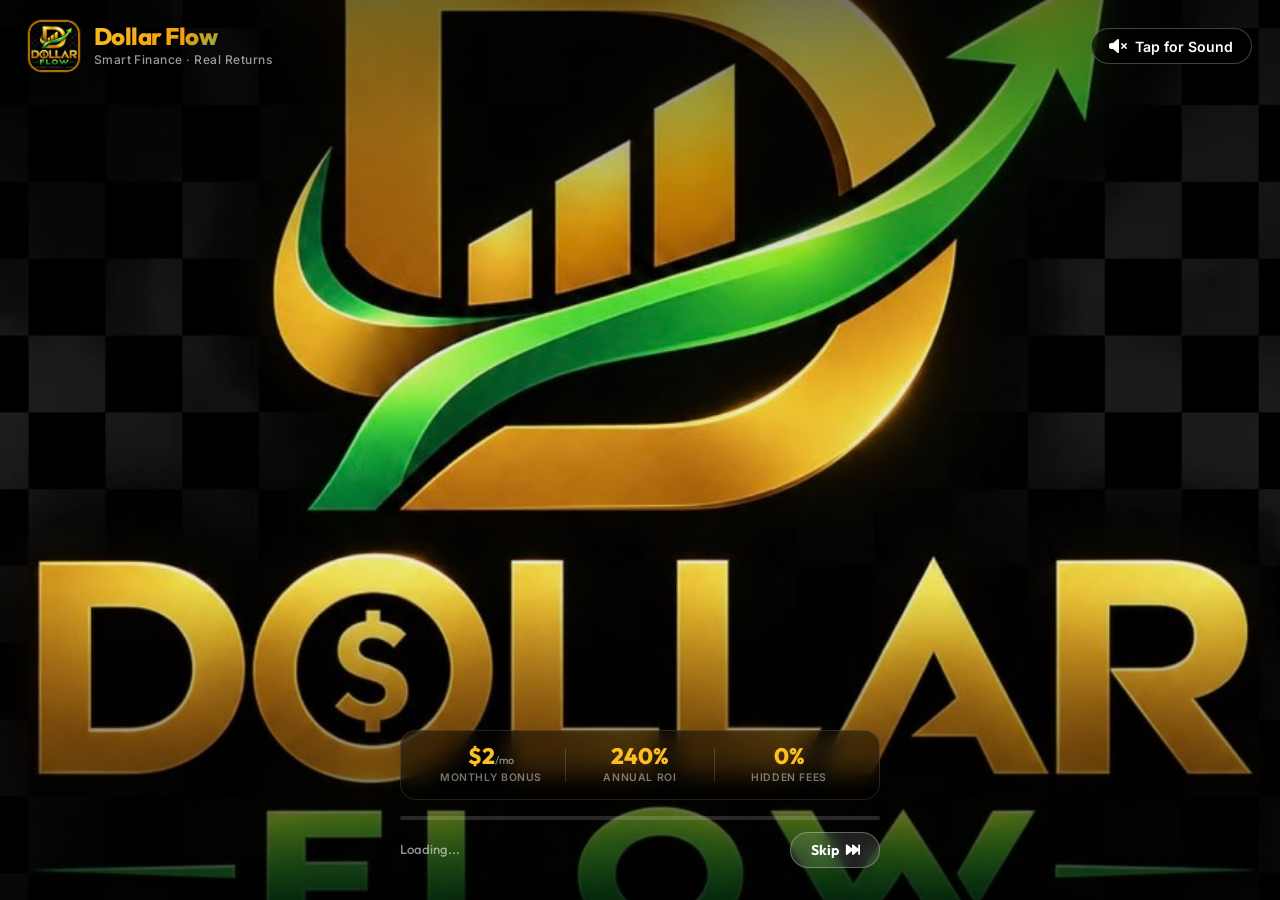
==== commit 6c6a3cb1: "Add files via upload" ====
--- a/index.html
+++ b/index.html
@@ -2,9 +2,12 @@
 <html lang="en">
 <head>
   <meta charset="UTF-8">
-  <meta name="viewport" content="width=device-width, initial-scale=1.0">
-  <title>E Finance - Easy Finance Solutions</title>
-  <meta name="description" content="E Finance (Easy Finance) - Smart financial planning, monthly savings schemes, debits, and instant payouts.">
+  <meta name="viewport" content="width=device-width, initial-scale=1.0, maximum-scale=5.0, viewport-fit=cover">
+  <meta name="theme-color" content="#ffffff">
+  <meta name="apple-mobile-web-app-capable" content="yes">
+  <meta name="apple-mobile-web-app-status-bar-style" content="default">
+  <title>Dollar Flow - Smart Financial Growth Platform</title>
+  <meta name="description" content="Dollar Flow - Smart financial planning, monthly savings schemes, debits, and instant payouts. Earn $2 USD/month bonus.">
   <link rel="icon" type="image/png" href="logo.png">
   
   <!-- Google Fonts -->
@@ -31,22 +34,74 @@
   <!-- ========================================== -->
   <!-- 1. SPLASH SCREEN                           -->
   <!-- ========================================== -->
-  <div id="splash-screen" class="splash-container">
-    <div class="splash-content">
-      <div class="logo-wrapper">
-        <div class="logo-glow"></div>
-        <div class="logo-img-badge">
-          <img src="logo.png" alt="E Finance Logo" class="app-web-logo">
-        </div>
-      </div>
-      <h1 class="splash-title">E Finance</h1>
-      <p class="splash-tagline">Easy Finance Solutions</p>
-      
-      <div class="splash-loader">
-        <div class="loader-bar"></div>
-      </div>
-      <button id="btn-skip-splash" class="btn-skip">Get Started <i class="fa-solid fa-arrow-right"></i></button>
+  <div id="splash-screen" class="splash-container" onclick="splashClickPlay()">
+
+    <!-- FULL-SCREEN BACKGROUND VIDEO -->
+    <video
+      id="splash-intro-video"
+      class="splash-bg-video"
+      autoplay
+      muted
+      playsinline
+      preload="auto"
+      poster="logo.png"
+    >
+      <source src="https://www.dollarflow.online/intro.mp4" type="video/mp4">
+    </video>
+
+    <!-- DARK CINEMATIC OVERLAY -->
+    <div class="splash-overlay"></div>
+
+    <!-- TOP BAR: Logo + Brand -->
+    <div class="splash-top-bar">
+      <div class="splash-logo-row">
+        <div class="splash-logo-badge">
+          <img src="logo.png" alt="Dollar Flow Logo" class="splash-logo-img">
+        </div>
+        <div class="splash-brand-info">
+          <span class="splash-brand-name">Dollar Flow</span>
+          <span class="splash-brand-tagline">Smart Finance · Real Returns</span>
+        </div>
+      </div>
+      <!-- Sound Toggle Button -->
+      <button class="splash-sound-btn" id="splash-sound-btn" onclick="event.stopPropagation(); toggleVideoSound()" title="Toggle Sound">
+        <i class="fa-solid fa-volume-xmark" id="video-sound-icon"></i>
+        <span id="sound-btn-label">Tap for Sound</span>
+      </button>
     </div>
+
+    <!-- BOTTOM HUD: Stats + Progress + Skip -->
+    <div class="splash-bottom-hud">
+      <div class="splash-stats-row">
+        <div class="splash-stat">
+          <span class="splash-stat-val">$2<small>/mo</small></span>
+          <span class="splash-stat-label">Monthly Bonus</span>
+        </div>
+        <div class="splash-stat-divider"></div>
+        <div class="splash-stat">
+          <span class="splash-stat-val">240%</span>
+          <span class="splash-stat-label">Annual ROI</span>
+        </div>
+        <div class="splash-stat-divider"></div>
+        <div class="splash-stat">
+          <span class="splash-stat-val">0%</span>
+          <span class="splash-stat-label">Hidden Fees</span>
+        </div>
+      </div>
+
+      <!-- Video progress bar -->
+      <div class="splash-video-progress">
+        <div class="splash-video-progress-bar" id="splash-video-progress-bar"></div>
+      </div>
+
+      <div class="splash-hud-actions">
+        <span class="splash-video-timer" id="splash-video-timer">Loading...</span>
+        <button id="btn-skip-splash" class="btn-skip" onclick="event.stopPropagation()">
+          Skip <i class="fa-solid fa-forward-fast"></i>
+        </button>
+      </div>
+    </div>
+
   </div>
 
   <!-- MAIN APP CONTAINER -->
@@ -56,10 +111,10 @@
     <header class="app-header">
       <div class="header-content">
         <div class="brand-logo" onclick="navigateTo('home')">
-          <img src="logo.png" alt="E Finance Logo" class="header-logo-img">
+          <img src="logo.png" alt="Dollar Flow Logo" class="header-logo-img">
           <div class="brand-text">
-            <span class="brand-name">E Finance</span>
-            <span class="brand-sub">Easy Finance</span>
+            <span class="brand-name">Dollar Flow</span>
+            <span class="brand-sub">Smart Finance Platform</span>
           </div>
         </div>
 
@@ -86,9 +141,9 @@
       <div class="auth-card">
         <div class="auth-header">
           <div class="auth-logo-box">
-            <img src="logo.png" alt="E Finance Logo" class="auth-logo-img">
-          </div>
-          <h2>Welcome to E Finance</h2>
+            <img src="logo.png" alt="Dollar Flow Logo" class="auth-logo-img">
+          </div>
+          <h2>Welcome to Dollar Flow</h2>
           <p>Sign in to manage your savings & earnings</p>
         </div>
 
@@ -126,10 +181,10 @@
       <div class="auth-card wide">
         <div class="auth-header">
           <div class="auth-logo-box">
-            <img src="logo.png" alt="E Finance Logo" class="auth-logo-img">
+            <img src="logo.png" alt="Dollar Flow Logo" class="auth-logo-img">
           </div>
           <h2>Create New Account</h2>
-          <p>Join Easy Finance to start your 12-month growth scheme</p>
+          <p>Join Dollar Flow to start your 12-month growth scheme</p>
         </div>
 
         <form id="form-register" onsubmit="handleRegister(event)">
--- a/styles.css
+++ b/styles.css
@@ -94,46 +94,309 @@
 }
 
 /* ==========================================================================
-   1. SPLASH SCREEN
+   1. SPLASH SCREEN — CINEMATIC FULL-SCREEN VIDEO
    ========================================================================== */
+
 .splash-container {
   position: fixed;
   inset: 0;
   z-index: 9999;
-  background: #ffffff;
-  background-image: radial-gradient(circle at center, rgba(37, 99, 235, 0.08) 0%, transparent 70%);
-  display: flex;
-  align-items: center;
-  justify-content: center;
-  transition: opacity 0.6s ease, visibility 0.6s ease;
+  background: #000;
+  overflow: hidden;
+  transition: opacity 0.8s ease, visibility 0.8s ease;
 }
 
 .splash-container.fade-out {
   opacity: 0;
   visibility: hidden;
-}
-
-.splash-content {
-  text-align: center;
-  max-width: 380px;
-  width: 90%;
-  animation: splashFadeIn 0.8s ease-out;
-}
-
+  pointer-events: none;
+}
+
+/* ── Full-screen background video ── */
+.splash-bg-video {
+  position: absolute;
+  inset: 0;
+  width: 100%;
+  height: 100%;
+  object-fit: cover;
+  display: block;
+  z-index: 0;
+}
+
+/* ── Cinematic gradient overlay ── */
+.splash-overlay {
+  position: absolute;
+  inset: 0;
+  z-index: 1;
+  background:
+    linear-gradient(to bottom,
+      rgba(0,0,0,0.55) 0%,
+      rgba(0,0,0,0.05) 30%,
+      rgba(0,0,0,0.05) 65%,
+      rgba(0,0,0,0.75) 100%
+    );
+  pointer-events: none;
+}
+
+/* ── TOP BAR ── */
+.splash-top-bar {
+  position: absolute;
+  top: 0;
+  left: 0;
+  right: 0;
+  z-index: 2;
+  display: flex;
+  align-items: center;
+  justify-content: space-between;
+  padding: 1.25rem 1.75rem;
+  animation: slideDown 0.6s ease-out both;
+}
+
+.splash-logo-row {
+  display: flex;
+  align-items: center;
+  gap: 0.85rem;
+}
+
+.splash-logo-badge {
+  width: 52px;
+  height: 52px;
+  border-radius: 14px;
+  border: 2px solid rgba(245, 158, 11, 0.7);
+  background: rgba(0,0,0,0.5);
+  backdrop-filter: blur(8px);
+  overflow: hidden;
+  box-shadow: 0 4px 20px rgba(0,0,0,0.5), 0 0 0 1px rgba(245,158,11,0.2);
+  flex-shrink: 0;
+}
+
+.splash-logo-img {
+  width: 100%;
+  height: 100%;
+  object-fit: cover;
+}
+
+.splash-brand-info {
+  display: flex;
+  flex-direction: column;
+  gap: 0.05rem;
+}
+
+.splash-brand-name {
+  font-family: var(--font-heading);
+  font-size: 1.5rem;
+  font-weight: 800;
+  background: linear-gradient(135deg, #fbbf24, #f59e0b, #10b981);
+  -webkit-background-clip: text;
+  -webkit-text-fill-color: transparent;
+  letter-spacing: -0.02em;
+  line-height: 1.1;
+  text-shadow: none;
+}
+
+.splash-brand-tagline {
+  font-size: 0.75rem;
+  color: rgba(255,255,255,0.6);
+  font-weight: 500;
+  letter-spacing: 0.04em;
+}
+
+/* ── SOUND BUTTON ── */
+.splash-sound-btn {
+  display: flex;
+  align-items: center;
+  gap: 0.5rem;
+  background: rgba(0,0,0,0.55);
+  border: 1.5px solid rgba(255,255,255,0.25);
+  color: #ffffff;
+  padding: 0.55rem 1.1rem;
+  border-radius: 999px;
+  font-size: 0.88rem;
+  font-weight: 600;
+  cursor: pointer;
+  transition: var(--transition-fast);
+  backdrop-filter: blur(10px);
+  font-family: var(--font-sans);
+  white-space: nowrap;
+}
+
+.splash-sound-btn i {
+  font-size: 1rem;
+}
+
+.splash-sound-btn:hover {
+  background: rgba(245, 158, 11, 0.75);
+  border-color: rgba(245, 158, 11, 0.9);
+  transform: scale(1.04);
+  box-shadow: 0 4px 18px rgba(245, 158, 11, 0.4);
+}
+
+.splash-sound-btn.sound-on {
+  background: rgba(16, 185, 129, 0.25);
+  border-color: rgba(16, 185, 129, 0.6);
+  color: #6ee7b7;
+}
+
+/* ── BOTTOM HUD ── */
+.splash-bottom-hud {
+  position: absolute;
+  bottom: 0;
+  left: 0;
+  right: 0;
+  z-index: 2;
+  padding: 1.5rem 1.75rem 2rem;
+  animation: slideUp 0.6s 0.2s ease-out both;
+}
+
+/* Stats Row */
+.splash-stats-row {
+  display: flex;
+  align-items: center;
+  justify-content: center;
+  gap: 0;
+  background: rgba(0,0,0,0.45);
+  border: 1px solid rgba(255,255,255,0.12);
+  border-radius: 16px;
+  padding: 0.85rem 1rem;
+  margin-bottom: 1rem;
+  backdrop-filter: blur(12px);
+  max-width: 480px;
+  margin-left: auto;
+  margin-right: auto;
+}
+
+.splash-stat {
+  flex: 1;
+  display: flex;
+  flex-direction: column;
+  align-items: center;
+  gap: 0.15rem;
+}
+
+.splash-stat-val {
+  font-family: var(--font-heading);
+  font-size: 1.4rem;
+  font-weight: 800;
+  color: #fbbf24;
+  line-height: 1;
+}
+
+.splash-stat-val small {
+  font-size: 0.68rem;
+  color: rgba(255,255,255,0.5);
+  font-weight: 500;
+}
+
+.splash-stat-label {
+  font-size: 0.65rem;
+  color: rgba(255,255,255,0.45);
+  font-weight: 600;
+  text-transform: uppercase;
+  letter-spacing: 0.06em;
+}
+
+.splash-stat-divider {
+  width: 1px;
+  height: 34px;
+  background: rgba(255,255,255,0.15);
+  flex-shrink: 0;
+}
+
+/* Video Progress Bar */
+.splash-video-progress {
+  width: 100%;
+  max-width: 480px;
+  height: 4px;
+  background: rgba(255,255,255,0.15);
+  border-radius: 4px;
+  margin: 0 auto 0.75rem;
+  overflow: hidden;
+}
+
+.splash-video-progress-bar {
+  height: 100%;
+  width: 0%;
+  background: linear-gradient(90deg, #f59e0b, #10b981);
+  border-radius: 4px;
+  transition: width 0.25s linear;
+}
+
+/* HUD Actions Row */
+.splash-hud-actions {
+  display: flex;
+  align-items: center;
+  justify-content: space-between;
+  max-width: 480px;
+  margin: 0 auto;
+}
+
+.splash-video-timer {
+  font-size: 0.82rem;
+  color: rgba(255,255,255,0.55);
+  font-weight: 500;
+  font-family: var(--font-heading);
+}
+
+/* Skip Button */
+.btn-skip {
+  display: inline-flex;
+  align-items: center;
+  gap: 0.45rem;
+  background: rgba(255,255,255,0.12);
+  border: 1.5px solid rgba(255,255,255,0.3);
+  color: #ffffff;
+  font-weight: 700;
+  padding: 0.5rem 1.2rem;
+  border-radius: var(--radius-full);
+  font-size: 0.88rem;
+  cursor: pointer;
+  transition: var(--transition-fast);
+  backdrop-filter: blur(8px);
+  font-family: var(--font-heading);
+}
+
+.btn-skip:hover {
+  background: rgba(245, 158, 11, 0.8);
+  border-color: rgba(245, 158, 11, 1);
+  transform: translateX(3px);
+  box-shadow: 0 4px 16px rgba(245, 158, 11, 0.4);
+}
+
+/* loader-bar kept for fallback only (not shown in new design) */
+.splash-loader { display: none; }
+.loader-bar { display: none; }
+
+/* ── Animations ── */
+@keyframes slideDown {
+  from { opacity: 0; transform: translateY(-20px); }
+  to   { opacity: 1; transform: translateY(0); }
+}
+
+@keyframes slideUp {
+  from { opacity: 0; transform: translateY(20px); }
+  to   { opacity: 1; transform: translateY(0); }
+}
+
+@keyframes pulseGlow {
+  0%   { transform: scale(0.95); opacity: 0.4; }
+  100% { transform: scale(1.1);  opacity: 0.8; }
+}
+
+/* Logo badge (used in auth pages) */
 .logo-wrapper {
   position: relative;
-  width: 120px;
-  height: 120px;
-  margin: 0 auto 1.5rem;
+  width: 110px;
+  height: 110px;
+  margin: 0 auto 1.25rem;
 }
 
 .logo-glow {
   position: absolute;
-  inset: -12px;
+  inset: -14px;
   background: var(--gold-gradient);
   border-radius: 50%;
-  filter: blur(24px);
-  opacity: 0.5;
+  filter: blur(28px);
+  opacity: 0.55;
   animation: pulseGlow 2s infinite alternate;
 }
 
@@ -159,72 +422,30 @@
   border-radius: 20px;
 }
 
-.splash-title {
-  font-size: 2.5rem;
-  font-weight: 800;
-  margin-bottom: 0.2rem;
-  background: var(--gold-gradient);
-  -webkit-background-clip: text;
-  -webkit-text-fill-color: transparent;
-}
-
-.splash-tagline {
-  color: var(--emerald-primary);
-  font-size: 0.95rem;
-  font-weight: 600;
-  letter-spacing: 0.08em;
-  text-transform: uppercase;
-  margin-bottom: 2rem;
-}
-
-.splash-loader {
-  width: 200px;
-  height: 4px;
-  background: #e2e8f0;
-  border-radius: 4px;
-  margin: 0 auto 1.5rem;
-  overflow: hidden;
-}
-
-.loader-bar {
-  width: 0%;
-  height: 100%;
-  background: var(--blue-gradient);
-  border-radius: 4px;
-  animation: loadProgress 2.2s ease-in-out forwards;
-}
-
-.btn-skip {
-  background: #ffffff;
-  border: 1px solid #cbd5e1;
-  color: var(--text-muted);
-  padding: 0.5rem 1.25rem;
-  border-radius: var(--radius-full);
-  font-size: 0.9rem;
-  cursor: pointer;
-  transition: var(--transition-fast);
-  box-shadow: 0 4px 12px rgba(15, 23, 42, 0.05);
-}
-
-.btn-skip:hover {
-  color: var(--text-main);
-  border-color: var(--blue-primary);
-  background: #eff6ff;
-}
-
-@keyframes loadProgress {
-  0% { width: 0%; }
-  100% { width: 100%; }
-}
-
-@keyframes pulseGlow {
-  0% { transform: scale(0.95); opacity: 0.4; }
-  100% { transform: scale(1.1); opacity: 0.8; }
-}
-
-@keyframes splashFadeIn {
-  from { opacity: 0; transform: translateY(15px); }
-  to { opacity: 1; transform: translateY(0); }
+/* ── Mobile adjustments ── */
+@media (max-width: 600px) {
+  .splash-top-bar {
+    padding: 1rem 1.1rem;
+  }
+  .splash-logo-badge {
+    width: 42px;
+    height: 42px;
+  }
+  .splash-brand-name {
+    font-size: 1.2rem;
+  }
+  .splash-sound-btn span {
+    display: none; /* Show icon only on very small screens */
+  }
+  .splash-sound-btn {
+    padding: 0.5rem 0.75rem;
+  }
+  .splash-bottom-hud {
+    padding: 1rem 1.1rem 1.5rem;
+  }
+  .splash-stat-val {
+    font-size: 1.15rem;
+  }
 }
 
 /* ==========================================================================
@@ -2051,7 +2272,35 @@
   color: var(--text-muted);
 }
 
-/* RESPONSIVE BREAKPOINTS */
+/* ==========================================================================
+   ADVANCED MOBILE & RESPONSIVE DESIGN SYSTEM
+   ========================================================================== */
+
+/* Touch & iOS Safari Auto-Zoom Safeguards */
+@media (max-width: 768px) {
+  input[type="text"],
+  input[type="email"],
+  input[type="password"],
+  input[type="tel"],
+  input[type="number"],
+  input[type="date"],
+  select,
+  textarea {
+    font-size: 16px !important; /* Prevents auto-zoom on iOS Safari */
+    min-height: 46px;
+    padding: 0.75rem 0.85rem;
+  }
+
+  button, .btn-primary, .btn-secondary, .btn-emerald, .btn-preset, .btn-action {
+    min-height: 44px; /* Touch target size */
+  }
+
+  /* Safe area inset for modern edge-to-edge mobile screens */
+  body {
+    padding-bottom: max(1rem, env(safe-area-inset-bottom));
+  }
+}
+
 @media (max-width: 1024px) {
   .balance-cards-grid {
     grid-template-columns: repeat(2, 1fr);
@@ -2059,92 +2308,230 @@
 }
 
 @media (max-width: 768px) {
+  .page-view {
+    padding: 1rem 0.85rem 3rem;
+  }
+
+  /* APP HEADER OPTIMIZATION */
   .app-header {
-    padding: 0.75rem 1rem;
+    padding: 0.65rem 0.85rem;
+    position: sticky;
+    top: 0;
   }
 
   .header-content {
-    flex-direction: row;
+    flex-wrap: wrap;
+    gap: 0.5rem;
+    align-items: center;
     justify-content: space-between;
-    align-items: center;
-    gap: 0.5rem;
+  }
+
+  .brand-logo {
+    gap: 0.55rem;
+  }
+
+  .header-logo-img {
+    width: 36px;
+    height: 36px;
+    border-radius: 10px;
   }
 
   .brand-name {
-    font-size: 1.2rem;
+    font-size: 1.15rem;
   }
 
   .brand-sub {
-    display: none;
+    font-size: 0.65rem;
+  }
+
+  .nav-actions {
+    gap: 0.4rem;
   }
 
   .user-greeting {
-    font-size: 0.8rem;
-    max-width: 140px;
+    font-size: 0.78rem;
+    max-width: 110px;
     white-space: nowrap;
     overflow: hidden;
     text-overflow: ellipsis;
   }
 
-  .welcome-card {
+  /* Compact Live FX Rate Pill in Header on Mobile */
+  .header-fx-pill {
+    display: inline-flex;
+    padding: 0.25rem 0.6rem;
+    font-size: 0.72rem;
+    order: 3;
+    width: 100%;
+    justify-content: center;
+    margin-top: 0.2rem;
+  }
+
+  /* HERO LIVE FX CARD */
+  .fx-live-hero-card {
+    flex-direction: column;
+    align-items: stretch;
+    padding: 1rem;
+    gap: 0.85rem;
+    border-radius: var(--radius-md);
+  }
+
+  .fx-left {
+    gap: 0.75rem;
+    align-items: flex-start;
+  }
+
+  .fx-badge-icon {
+    width: 44px;
+    height: 44px;
+    font-size: 1.15rem;
+    border-radius: 12px;
+  }
+
+  .fx-currency-row {
+    gap: 0.4rem;
+  }
+
+  .currency-tag {
+    font-size: 1.05rem;
+    padding: 0.2rem 0.5rem;
+  }
+
+  .equal-sign {
+    font-size: 1rem;
+  }
+
+  .fx-right-badge {
+    align-self: flex-start;
+  }
+
+  /* AUTH CARDS (LOGIN & REGISTER) */
+  .auth-card {
+    max-width: 100%;
+    margin: 0.5rem 0;
+    padding: 1.35rem 1rem;
+    border-radius: 18px;
+    box-shadow: 0 10px 30px rgba(15, 23, 42, 0.06);
+  }
+
+  .auth-header {
+    margin-bottom: 1.35rem;
+  }
+
+  .auth-logo-box {
+    width: 60px;
+    height: 60px;
+    margin-bottom: 0.85rem;
+  }
+
+  .auth-header h2 {
+    font-size: 1.4rem;
+  }
+
+  /* Crucial Mobile Fix: Stack form fields in a single column on mobile */
+  .form-grid {
+    grid-template-columns: 1fr !important;
+    gap: 0.85rem;
+  }
+
+  .form-grid .full-column {
+    grid-column: auto;
+  }
+
+  /* BALANCE CARDS GRID */
+  .balance-cards-grid {
+    grid-template-columns: 1fr;
+    gap: 0.85rem;
+  }
+
+  .balance-card {
+    padding: 1.25rem 1rem;
+    border-radius: 16px;
+  }
+
+  .amount-num {
+    font-size: clamp(2rem, 7.5vw, 2.5rem);
+  }
+
+  .card-top {
+    margin-bottom: 0.75rem;
+  }
+
+  .card-label {
+    font-size: 0.78rem;
+  }
+
+  /* QUICK ACTION BUTTONS */
+  .action-buttons-container {
+    grid-template-columns: 1fr;
+    gap: 0.75rem;
+  }
+
+  .btn-action {
+    padding: 0.95rem 1rem;
+    gap: 0.85rem;
+    border-radius: 16px;
+  }
+
+  .btn-icon-box {
+    width: 44px;
+    height: 44px;
+    font-size: 1.25rem;
+    border-radius: 12px;
+  }
+
+  .btn-title {
+    font-size: 1.05rem;
+  }
+
+  .btn-subtitle {
+    font-size: 0.78rem;
+  }
+
+  /* DASHBOARD SECTIONS */
+  .dash-section {
+    padding: 1rem 0.85rem;
+    border-radius: 16px;
+  }
+
+  .section-header {
     flex-direction: column;
     align-items: flex-start;
-    padding: 1.25rem 1.35rem;
-    gap: 0.75rem;
-  }
-
-  .welcome-text h2 {
-    font-size: 1.3rem;
-  }
-
-  .welcome-badge {
-    align-items: flex-start;
-    width: 100%;
-    flex-direction: row;
-    justify-content: space-between;
-  }
-
-  .balance-cards-grid {
-    grid-template-columns: 1fr;
-    gap: 1rem;
-  }
-
-  .balance-card {
-    padding: 1.35rem 1.25rem;
-  }
-
-  .amount-num {
-    font-size: 2.35rem;
-  }
-
-  .action-buttons-container {
+    gap: 0.5rem;
+    margin-bottom: 1rem;
+  }
+
+  .section-header h3 {
+    font-size: 1.05rem;
+  }
+
+  /* 3 STEPS GUIDE */
+  .steps-grid {
     grid-template-columns: 1fr;
     gap: 0.85rem;
   }
 
-  .btn-action {
-    padding: 1rem 1.15rem;
-    gap: 1rem;
-  }
-
-  .dash-section {
-    padding: 1.25rem;
+  .step-card {
+    padding: 1.25rem 1rem;
     border-radius: 16px;
   }
 
-  .steps-grid {
-    grid-template-columns: 1fr;
-    gap: 1rem;
-  }
-
+  .step-number {
+    font-size: 1.75rem;
+    top: 0.75rem;
+    right: 0.85rem;
+  }
+
+  /* INTERACTIVE CALCULATOR */
   .calc-card {
-    padding: 1.25rem;
+    padding: 1rem 0.85rem;
+    border-radius: 16px;
   }
 
   .calc-header {
     flex-direction: column;
     align-items: flex-start;
-    gap: 0.6rem;
+    gap: 0.5rem;
   }
 
   .calc-grid {
@@ -2152,17 +2539,294 @@
     gap: 1.25rem;
   }
 
-  .auth-card {
-    padding: 1.65rem 1.25rem;
-    margin: 0.5rem auto;
-    border-radius: 20px;
-    width: 100%;
-  }
-
+  .calc-presets {
+    display: grid;
+    grid-template-columns: repeat(3, 1fr);
+    gap: 0.4rem;
+  }
+
+  .btn-preset-sm {
+    text-align: center;
+    padding: 0.5rem 0.2rem;
+    font-size: 0.78rem;
+  }
+
+  .calc-results-box {
+    padding: 1rem 0.85rem;
+  }
+
+  .res-item {
+    font-size: 0.85rem;
+  }
+
+  .res-value {
+    font-size: 1.05rem;
+  }
+
+  /* TRUST BADGES */
+  .trust-features-grid {
+    grid-template-columns: 1fr;
+    gap: 0.75rem;
+  }
+
+  .trust-card {
+    padding: 1rem;
+  }
+
+  /* MODALS MOBILE OPTIMIZATION */
+  .modal-overlay {
+    padding: 0.5rem;
+    align-items: flex-end; /* Mobile Bottom Sheet / Modal presentation */
+  }
+
+  .modal-card {
+    max-width: 100%;
+    max-height: 92vh;
+    border-radius: 20px 20px 14px 14px;
+    margin: 0;
+  }
+
+  .modal-card.wide {
+    max-width: 100% !important;
+    width: 100% !important;
+  }
+
+  .modal-header {
+    padding: 1rem 0.85rem;
+    position: sticky;
+    top: 0;
+    background: #ffffff;
+    z-index: 10;
+  }
+
+  .modal-header h3 {
+    font-size: 1.05rem;
+  }
+
+  .modal-close {
+    width: 36px;
+    height: 36px;
+    display: flex;
+    align-items: center;
+    justify-content: center;
+    font-size: 1.75rem;
+    border-radius: 50%;
+    background: #f1f5f9;
+  }
+
+  .modal-body {
+    padding: 1rem 0.85rem;
+  }
+
+  /* Preset buttons in Debit Modal */
   .preset-buttons {
     grid-template-columns: repeat(3, 1fr);
-  }
-
+    gap: 0.4rem;
+  }
+
+  .btn-preset {
+    padding: 0.55rem 0.2rem;
+    font-size: 0.8rem;
+  }
+
+  /* Accepted UPI apps header in modal */
+  .accepted-apps-header {
+    padding: 0.75rem 0.5rem !important;
+  }
+
+  /* QR Code Box */
+  .qr-box {
+    padding: 8px;
+  }
+
+  .qr-box canvas, .qr-box img {
+    max-width: 180px !important;
+    max-height: 180px !important;
+    margin: 0 auto;
+  }
+
+  /* Scheme timeline grid in modal */
+  .schedule-timeline {
+    grid-template-columns: repeat(2, 1fr) !important;
+    gap: 0.5rem !important;
+  }
+
+  .month-card {
+    padding: 0.65rem 0.4rem;
+  }
+
+  .month-amount {
+    font-size: 1.05rem;
+  }
+
+  /* Radio options in Withdraw modal */
+  .radio-options-grid {
+    grid-template-columns: 1fr;
+    gap: 0.65rem;
+  }
+
+  .radio-card {
+    padding: 0.85rem;
+  }
+
+  /* Admin Dashboard Mobile */
+  .admin-header {
+    flex-direction: column;
+    align-items: flex-start;
+    gap: 0.75rem;
+  }
+
+  .admin-stats-grid {
+    grid-template-columns: repeat(2, 1fr);
+    gap: 0.65rem;
+  }
+
+  .admin-stat-card {
+    padding: 0.85rem;
+    gap: 0.65rem;
+    flex-direction: column;
+    align-items: flex-start;
+  }
+
+  .stat-icon {
+    width: 38px;
+    height: 38px;
+    font-size: 1.1rem;
+    border-radius: 10px;
+  }
+
+  .stat-value {
+    font-size: 1.25rem;
+  }
+
+  /* TABLE VERTICAL MOBILE CARDS TRANSFORMATION */
+  .table-responsive {
+    overflow-x: visible !important;
+    border: none !important;
+    background: transparent !important;
+    box-shadow: none !important;
+    margin-bottom: 0.5rem;
+  }
+
+  .data-table {
+    display: block !important;
+    width: 100% !important;
+    border-collapse: separate !important;
+  }
+
+  .data-table thead {
+    display: none !important; /* Hide traditional horizontal header on mobile */
+  }
+
+  .data-table tbody {
+    display: flex !important;
+    flex-direction: column !important;
+    gap: 0.85rem !important;
+  }
+
+  .data-table tbody tr {
+    display: flex !important;
+    flex-direction: column !important;
+    background: #ffffff !important;
+    border: 1.5px solid #e2e8f0 !important;
+    border-radius: 16px !important;
+    padding: 1rem 1.15rem !important;
+    box-shadow: 0 4px 16px rgba(15, 23, 42, 0.05) !important;
+    gap: 0.45rem !important;
+    transition: var(--transition-fast) !important;
+  }
+
+  .data-table tbody tr:hover {
+    border-color: #3b82f6 !important;
+    box-shadow: 0 6px 20px rgba(59, 130, 246, 0.1) !important;
+  }
+
+  .data-table td {
+    display: flex !important;
+    align-items: center !important;
+    justify-content: space-between !important;
+    padding: 0.4rem 0 !important;
+    border-bottom: 1px dashed #e2e8f0 !important;
+    font-size: 0.88rem !important;
+    width: 100% !important;
+    white-space: normal !important; /* Allow details & account info to wrap naturally! */
+    word-break: break-word !important;
+  }
+
+  .data-table td:last-child {
+    border-bottom: none !important;
+    padding-bottom: 0 !important;
+  }
+
+  .data-table td::before {
+    content: attr(data-label);
+    font-weight: 700;
+    font-size: 0.75rem;
+    color: var(--text-muted);
+    text-transform: uppercase;
+    letter-spacing: 0.04em;
+    flex-shrink: 0;
+    margin-right: 0.75rem;
+  }
+
+  /* Full-width vertical detail section for multiline content */
+  .data-table td[data-label="Details"],
+  .data-table td[data-label="Account / UPI Details"],
+  .data-table td[data-label="Cloudinary Payment Proof"],
+  .data-table td[data-label="Deposit Dates & Amounts"],
+  .data-table td[data-label="Full User Data Actions"],
+  .data-table td[data-label="Actions"] {
+    flex-direction: column !important;
+    align-items: flex-start !important;
+    gap: 0.35rem !important;
+  }
+
+  .data-table td[data-label="Details"] small,
+  .data-table td[data-label="Account / UPI Details"] small {
+    font-size: 0.88rem !important;
+    font-weight: 600 !important;
+    color: #0f172a !important;
+    background: #f8fafc !important;
+    padding: 0.4rem 0.65rem !important;
+    border-radius: 8px !important;
+    border: 1px solid #cbd5e1 !important;
+    width: 100% !important;
+    display: block !important;
+    word-break: break-all !important;
+  }
+
+  /* Toast notification on mobile */
+  .toast-container {
+    bottom: 1rem;
+    right: 0.85rem;
+    left: 0.85rem;
+  }
+
+  .toast {
+    min-width: unset;
+    width: 100%;
+    padding: 0.75rem 1rem;
+    font-size: 0.85rem;
+  }
+}
+
+/* Extra Small Phones (width <= 380px, e.g. iPhone SE, Galaxy A01, compact mobiles) */
+@media (max-width: 380px) {
+  .brand-name {
+    font-size: 1.05rem;
+  }
+
+  .user-greeting {
+    display: none;
+  }
+
+  .preset-buttons, .calc-presets {
+    grid-template-columns: repeat(2, 1fr);
+  }
+
+  .admin-stats-grid {
+    grid-template-columns: 1fr;
+  }
 }
 
 /* ==========================================================================
@@ -2304,3 +2968,60 @@
 .phonepe-brand-header {
   box-shadow: 0 4px 14px rgba(95, 37, 159, 0.25);
 }
+
+/* Delete User & Previous Deletes UI Styles */
+.btn-danger {
+  background: linear-gradient(135deg, #ef4444 0%, #dc2626 100%);
+  color: #ffffff;
+  border: none;
+  font-family: var(--font-heading);
+  font-weight: 700;
+  font-size: 0.92rem;
+  padding: 0.75rem 1.35rem;
+  border-radius: var(--radius-md);
+  cursor: pointer;
+  display: inline-flex;
+  align-items: center;
+  justify-content: center;
+  gap: 0.5rem;
+  transition: var(--transition-fast);
+  box-shadow: 0 4px 14px rgba(220, 38, 38, 0.28);
+}
+
+.btn-danger:hover {
+  background: linear-gradient(135deg, #dc2626 0%, #b91c1c 100%);
+  transform: translateY(-2px);
+  box-shadow: 0 6px 18px rgba(220, 38, 38, 0.38);
+}
+
+.badge-tag.danger {
+  background: #fef2f2;
+  color: #dc2626;
+  border: 1px solid #fecaca;
+}
+
+.badge-status.danger {
+  background: #fef2f2;
+  color: #dc2626;
+  border: 1px solid #fca5a5;
+  padding: 0.2rem 0.6rem;
+  border-radius: 9999px;
+  font-size: 0.75rem;
+  font-weight: 700;
+  display: inline-flex;
+  align-items: center;
+  gap: 0.3rem;
+}
+
+.deleted-user-pill {
+  background: #fff1f2;
+  border: 1px solid #fecdd3;
+  color: #be123c;
+  padding: 0.2rem 0.55rem;
+  border-radius: 4px;
+  font-size: 0.75rem;
+  font-weight: 700;
+  display: inline-flex;
+  align-items: center;
+  gap: 0.35rem;
+}
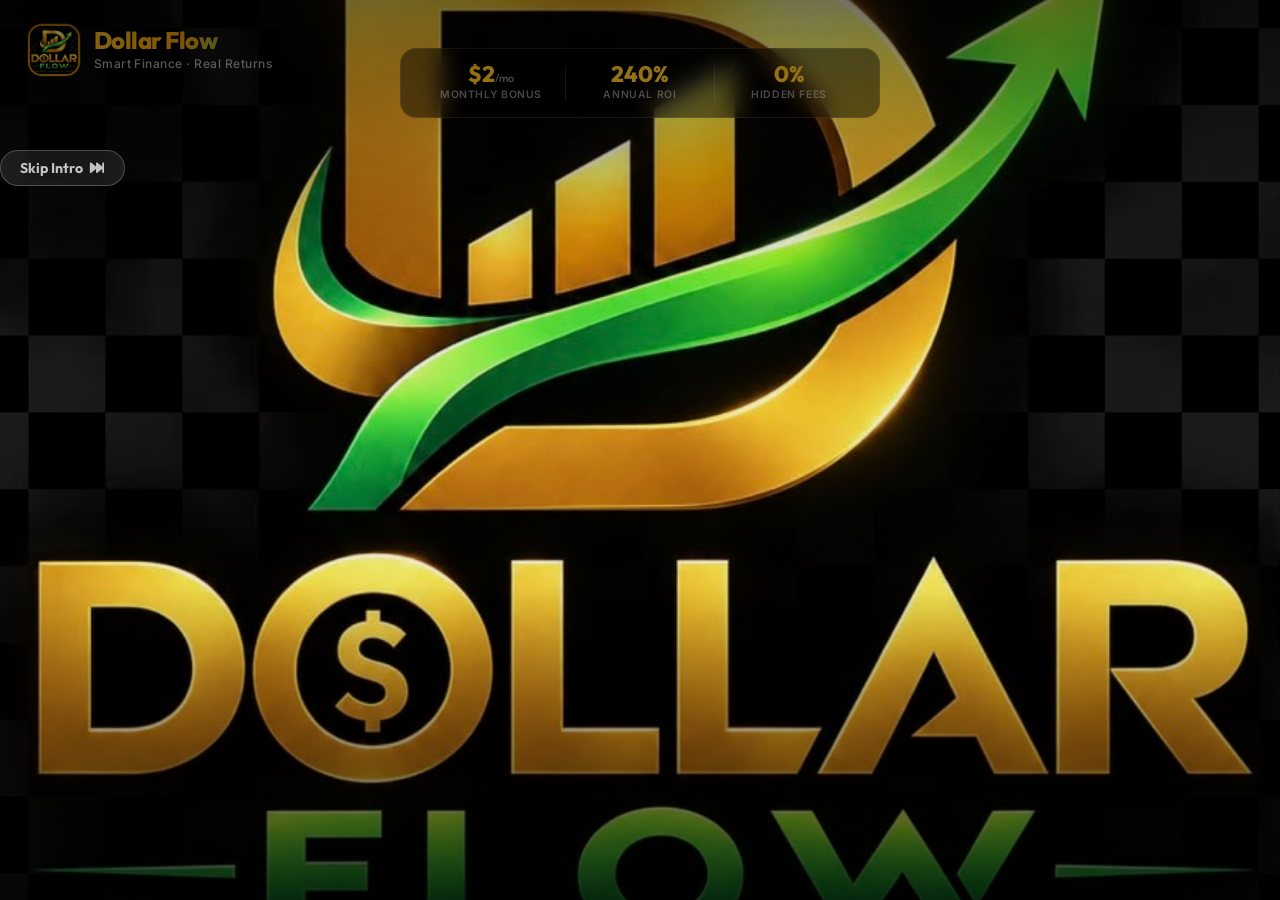
==== commit 295d73b8: "Add files via upload" ====
--- a/index.html
+++ b/index.html
@@ -34,16 +34,14 @@
   <!-- ========================================== -->
   <!-- 1. SPLASH SCREEN                           -->
   <!-- ========================================== -->
-  <div id="splash-screen" class="splash-container" onclick="splashClickPlay()">
-
-    <!-- FULL-SCREEN BACKGROUND VIDEO -->
+  <div id="splash-screen" class="splash-container">
+
+    <!-- FULL-SCREEN BACKGROUND VIDEO (no autoplay — starts on tap) -->
     <video
       id="splash-intro-video"
       class="splash-bg-video"
-      autoplay
-      muted
       playsinline
-      preload="auto"
+      preload="metadata"
       poster="logo.png"
     >
       <source src="https://www.dollarflow.online/intro.mp4" type="video/mp4">
@@ -52,9 +50,11 @@
     <!-- DARK CINEMATIC OVERLAY -->
     <div class="splash-overlay"></div>
 
-    <!-- TOP BAR: Logo + Brand -->
-    <div class="splash-top-bar">
-      <div class="splash-logo-row">
+    <!-- ── TAP TO PLAY SCREEN (shown before video starts) ── -->
+    <div id="splash-tap-screen" class="splash-tap-screen">
+
+      <!-- Brand badge at top -->
+      <div class="splash-logo-row" style="position:absolute;top:1.5rem;left:1.75rem;">
         <div class="splash-logo-badge">
           <img src="logo.png" alt="Dollar Flow Logo" class="splash-logo-img">
         </div>
@@ -63,43 +63,74 @@
           <span class="splash-brand-tagline">Smart Finance · Real Returns</span>
         </div>
       </div>
-      <!-- Sound Toggle Button -->
-      <button class="splash-sound-btn" id="splash-sound-btn" onclick="event.stopPropagation(); toggleVideoSound()" title="Toggle Sound">
-        <i class="fa-solid fa-volume-xmark" id="video-sound-icon"></i>
-        <span id="sound-btn-label">Tap for Sound</span>
-      </button>
+
+      <!-- Big centered play button -->
+      <div class="tap-play-center" onclick="startSplashVideo()">
+        <div class="tap-play-glow"></div>
+        <div class="tap-play-btn">
+          <i class="fa-solid fa-play"></i>
+        </div>
+        <p class="tap-play-label">Tap to Watch Intro</p>
+      </div>
+
+      <!-- Stats row at bottom -->
+      <div class="tap-stats-bottom">
+        <div class="splash-stats-row">
+          <div class="splash-stat">
+            <span class="splash-stat-val">$2<small>/mo</small></span>
+            <span class="splash-stat-label">Monthly Bonus</span>
+          </div>
+          <div class="splash-stat-divider"></div>
+          <div class="splash-stat">
+            <span class="splash-stat-val">240%</span>
+            <span class="splash-stat-label">Annual ROI</span>
+          </div>
+          <div class="splash-stat-divider"></div>
+          <div class="splash-stat">
+            <span class="splash-stat-val">0%</span>
+            <span class="splash-stat-label">Hidden Fees</span>
+          </div>
+        </div>
+        <button id="btn-skip-splash" class="btn-skip" style="margin-top:1rem;">
+          Skip Intro <i class="fa-solid fa-forward-fast"></i>
+        </button>
+      </div>
+
     </div>
 
-    <!-- BOTTOM HUD: Stats + Progress + Skip -->
-    <div class="splash-bottom-hud">
-      <div class="splash-stats-row">
-        <div class="splash-stat">
-          <span class="splash-stat-val">$2<small>/mo</small></span>
-          <span class="splash-stat-label">Monthly Bonus</span>
-        </div>
-        <div class="splash-stat-divider"></div>
-        <div class="splash-stat">
-          <span class="splash-stat-val">240%</span>
-          <span class="splash-stat-label">Annual ROI</span>
-        </div>
-        <div class="splash-stat-divider"></div>
-        <div class="splash-stat">
-          <span class="splash-stat-val">0%</span>
-          <span class="splash-stat-label">Hidden Fees</span>
-        </div>
-      </div>
-
-      <!-- Video progress bar -->
-      <div class="splash-video-progress">
-        <div class="splash-video-progress-bar" id="splash-video-progress-bar"></div>
-      </div>
-
-      <div class="splash-hud-actions">
-        <span class="splash-video-timer" id="splash-video-timer">Loading...</span>
-        <button id="btn-skip-splash" class="btn-skip" onclick="event.stopPropagation()">
-          Skip <i class="fa-solid fa-forward-fast"></i>
+    <!-- ── PLAYING HUD (shown while video plays) ── -->
+    <div id="splash-playing-hud" class="splash-playing-hud hidden">
+
+      <!-- TOP BAR: Logo + Sound -->
+      <div class="splash-top-bar">
+        <div class="splash-logo-row">
+          <div class="splash-logo-badge">
+            <img src="logo.png" alt="Dollar Flow Logo" class="splash-logo-img">
+          </div>
+          <div class="splash-brand-info">
+            <span class="splash-brand-name">Dollar Flow</span>
+            <span class="splash-brand-tagline">Smart Finance · Real Returns</span>
+          </div>
+        </div>
+        <button class="splash-sound-btn" id="splash-sound-btn" onclick="toggleVideoSound()" title="Toggle Sound">
+          <i class="fa-solid fa-volume-high" id="video-sound-icon"></i>
+          <span id="sound-btn-label">Sound On</span>
         </button>
       </div>
+
+      <!-- BOTTOM: Progress + Timer + Skip -->
+      <div class="splash-bottom-hud">
+        <div class="splash-video-progress">
+          <div class="splash-video-progress-bar" id="splash-video-progress-bar"></div>
+        </div>
+        <div class="splash-hud-actions">
+          <span class="splash-video-timer" id="splash-video-timer">0s</span>
+          <button class="btn-skip" onclick="hideSplash()">
+            Skip <i class="fa-solid fa-forward-fast"></i>
+          </button>
+        </div>
+      </div>
+
     </div>
 
   </div>
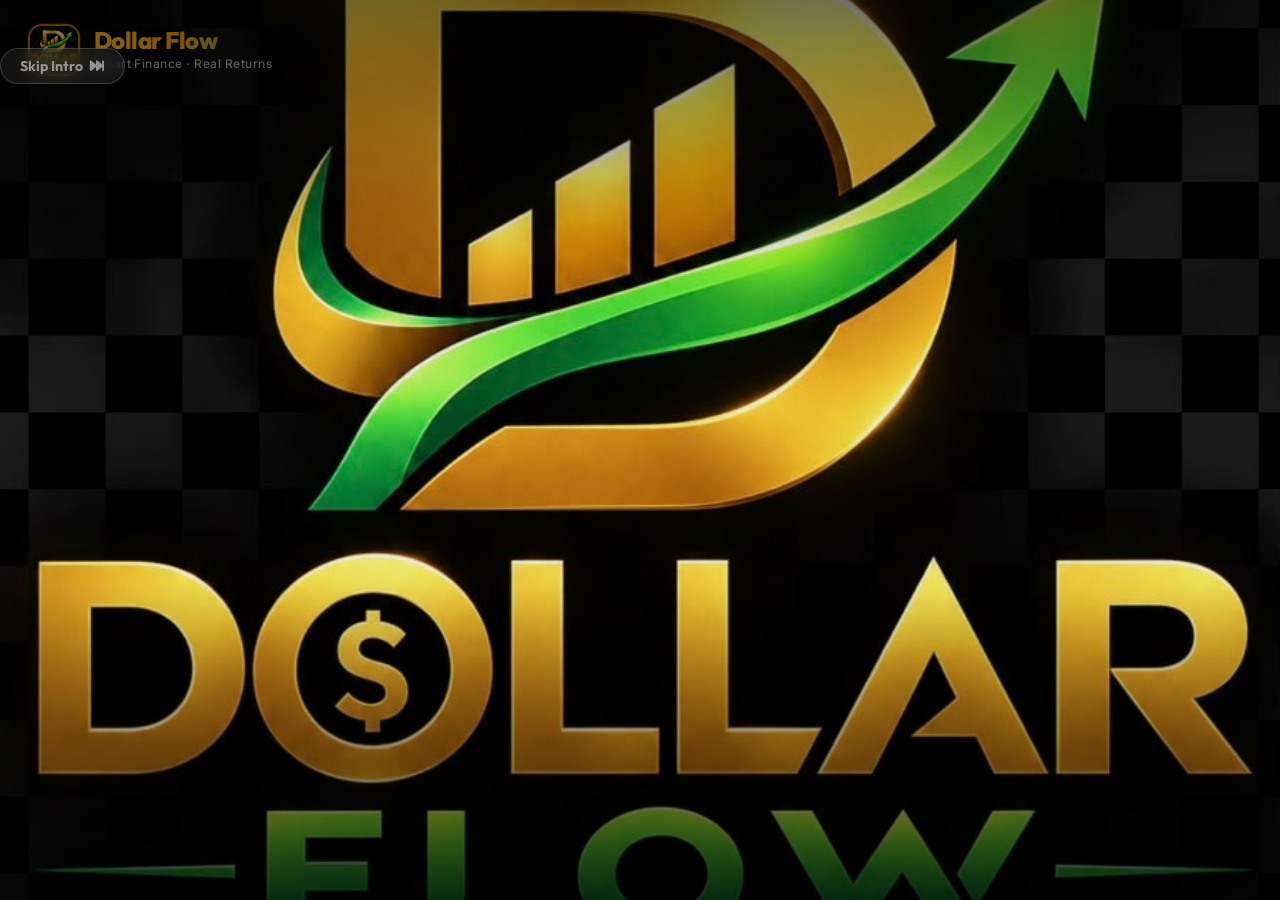
==== commit 987a4d72: "Add files via upload" ====
--- a/index.html
+++ b/index.html
@@ -73,25 +73,9 @@
         <p class="tap-play-label">Tap to Watch Intro</p>
       </div>
 
-      <!-- Stats row at bottom -->
+      <!-- Skip Intro button -->
       <div class="tap-stats-bottom">
-        <div class="splash-stats-row">
-          <div class="splash-stat">
-            <span class="splash-stat-val">$2<small>/mo</small></span>
-            <span class="splash-stat-label">Monthly Bonus</span>
-          </div>
-          <div class="splash-stat-divider"></div>
-          <div class="splash-stat">
-            <span class="splash-stat-val">240%</span>
-            <span class="splash-stat-label">Annual ROI</span>
-          </div>
-          <div class="splash-stat-divider"></div>
-          <div class="splash-stat">
-            <span class="splash-stat-val">0%</span>
-            <span class="splash-stat-label">Hidden Fees</span>
-          </div>
-        </div>
-        <button id="btn-skip-splash" class="btn-skip" style="margin-top:1rem;">
+        <button id="btn-skip-splash" class="btn-skip">
           Skip Intro <i class="fa-solid fa-forward-fast"></i>
         </button>
       </div>
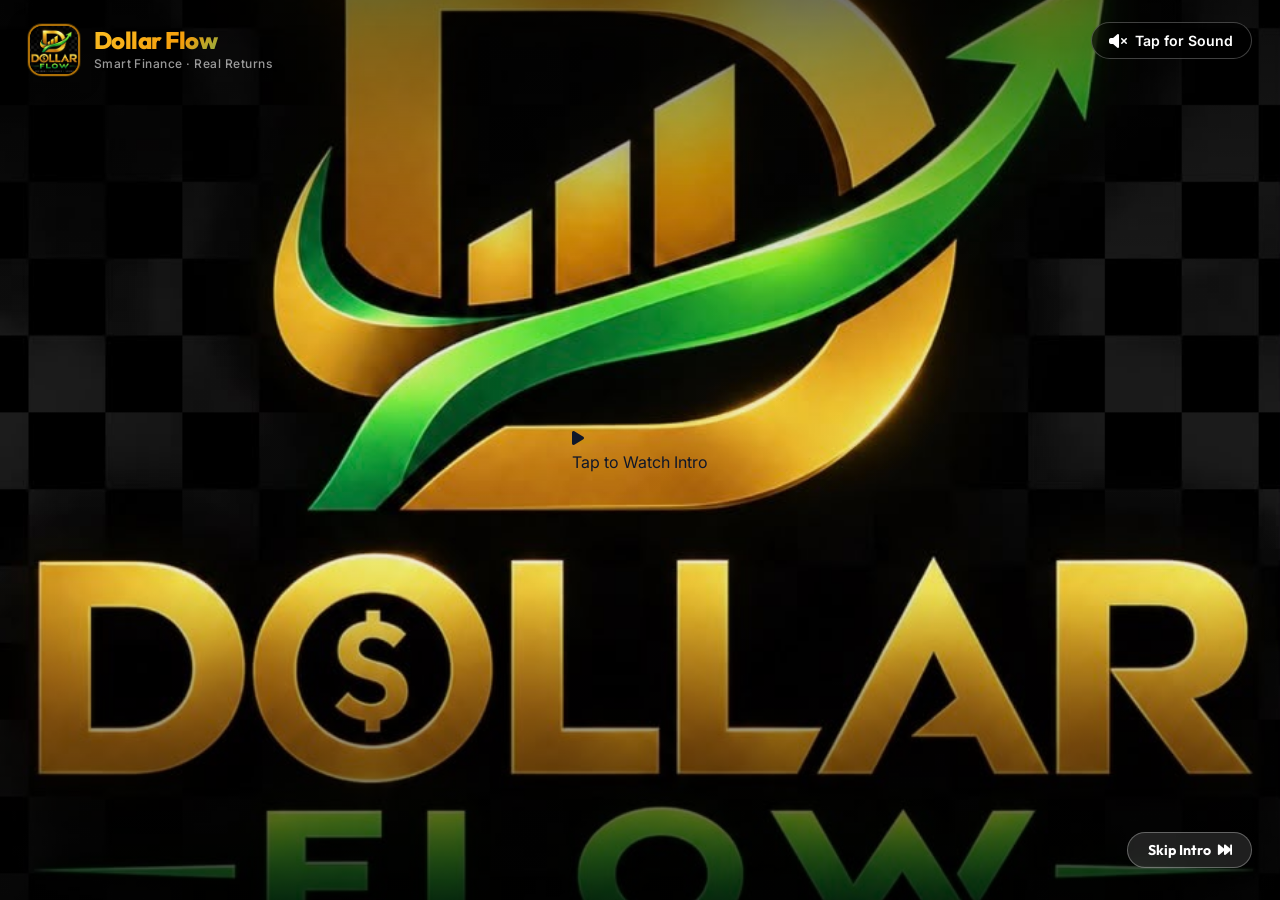
==== commit 327b0ff0: "Add files via upload" ====
--- a/index.html
+++ b/index.html
@@ -53,8 +53,8 @@
     <!-- ── TAP TO PLAY SCREEN (shown before video starts) ── -->
     <div id="splash-tap-screen" class="splash-tap-screen">
 
-      <!-- Brand badge at top -->
-      <div class="splash-logo-row" style="position:absolute;top:1.5rem;left:1.75rem;">
+      <!-- Brand badge at top-left -->
+      <div class="splash-logo-row" style="position:absolute;top:1.5rem;left:1.75rem;z-index:3;">
         <div class="splash-logo-badge">
           <img src="logo.png" alt="Dollar Flow Logo" class="splash-logo-img">
         </div>
@@ -63,6 +63,12 @@
           <span class="splash-brand-tagline">Smart Finance · Real Returns</span>
         </div>
       </div>
+
+      <!-- Audio toggle — top-right -->
+      <button id="tap-audio-btn" class="splash-sound-btn tap-audio-top-right" onclick="toggleTapAudio()" title="Toggle Audio">
+        <i class="fa-solid fa-volume-xmark" id="tap-audio-icon"></i>
+        <span id="tap-audio-label">Tap for Sound</span>
+      </button>
 
       <!-- Big centered play button -->
       <div class="tap-play-center" onclick="startSplashVideo()">
@@ -73,8 +79,8 @@
         <p class="tap-play-label">Tap to Watch Intro</p>
       </div>
 
-      <!-- Skip Intro button -->
-      <div class="tap-stats-bottom">
+      <!-- Skip Intro — bottom-right -->
+      <div class="tap-skip-bottom-right">
         <button id="btn-skip-splash" class="btn-skip">
           Skip Intro <i class="fa-solid fa-forward-fast"></i>
         </button>
--- a/styles.css
+++ b/styles.css
@@ -138,6 +138,40 @@
   pointer-events: none;
 }
 
+/* ── TAP SCREEN (pre-play state) ── */
+.splash-tap-screen {
+  position: absolute;
+  inset: 0;
+  z-index: 2;
+  display: flex;
+  align-items: center;
+  justify-content: center;
+}
+
+.splash-tap-screen.hidden {
+  display: none;
+}
+
+/* ── PLAYING HUD (while video plays) ── */
+.splash-playing-hud {
+  position: absolute;
+  inset: 0;
+  z-index: 2;
+  display: flex;
+  flex-direction: column;
+  justify-content: space-between;
+  pointer-events: none;
+}
+
+.splash-playing-hud > * {
+  pointer-events: all;
+}
+
+.splash-playing-hud.hidden {
+  display: none;
+}
+
+
 /* ── TOP BAR ── */
 .splash-top-bar {
   position: absolute;
@@ -265,6 +299,24 @@
   margin-right: auto;
 }
 
+/* ── TAP SCREEN: audio button — top-right absolute ── */
+.tap-audio-top-right {
+  position: absolute;
+  top: 1.4rem;
+  right: 1.75rem;
+  z-index: 3;
+  animation: slideDown 0.55s 0.15s ease-out both;
+}
+
+/* ── TAP SCREEN: skip button — bottom-right absolute ── */
+.tap-skip-bottom-right {
+  position: absolute;
+  bottom: 2rem;
+  right: 1.75rem;
+  z-index: 3;
+  animation: slideUp 0.55s 0.2s ease-out both;
+}
+
 .splash-stat {
   flex: 1;
   display: flex;
@@ -434,8 +486,10 @@
   .splash-brand-name {
     font-size: 1.2rem;
   }
-  .splash-sound-btn span {
-    display: none; /* Show icon only on very small screens */
+  /* On mobile: hide label text in sound buttons, icon only */
+  .splash-sound-btn span,
+  #tap-audio-label {
+    display: none;
   }
   .splash-sound-btn {
     padding: 0.5rem 0.75rem;
@@ -445,6 +499,14 @@
   }
   .splash-stat-val {
     font-size: 1.15rem;
+  }
+  .tap-audio-top-right {
+    top: 1rem;
+    right: 1.1rem;
+  }
+  .tap-skip-bottom-right {
+    bottom: 1.5rem;
+    right: 1.1rem;
   }
 }
 
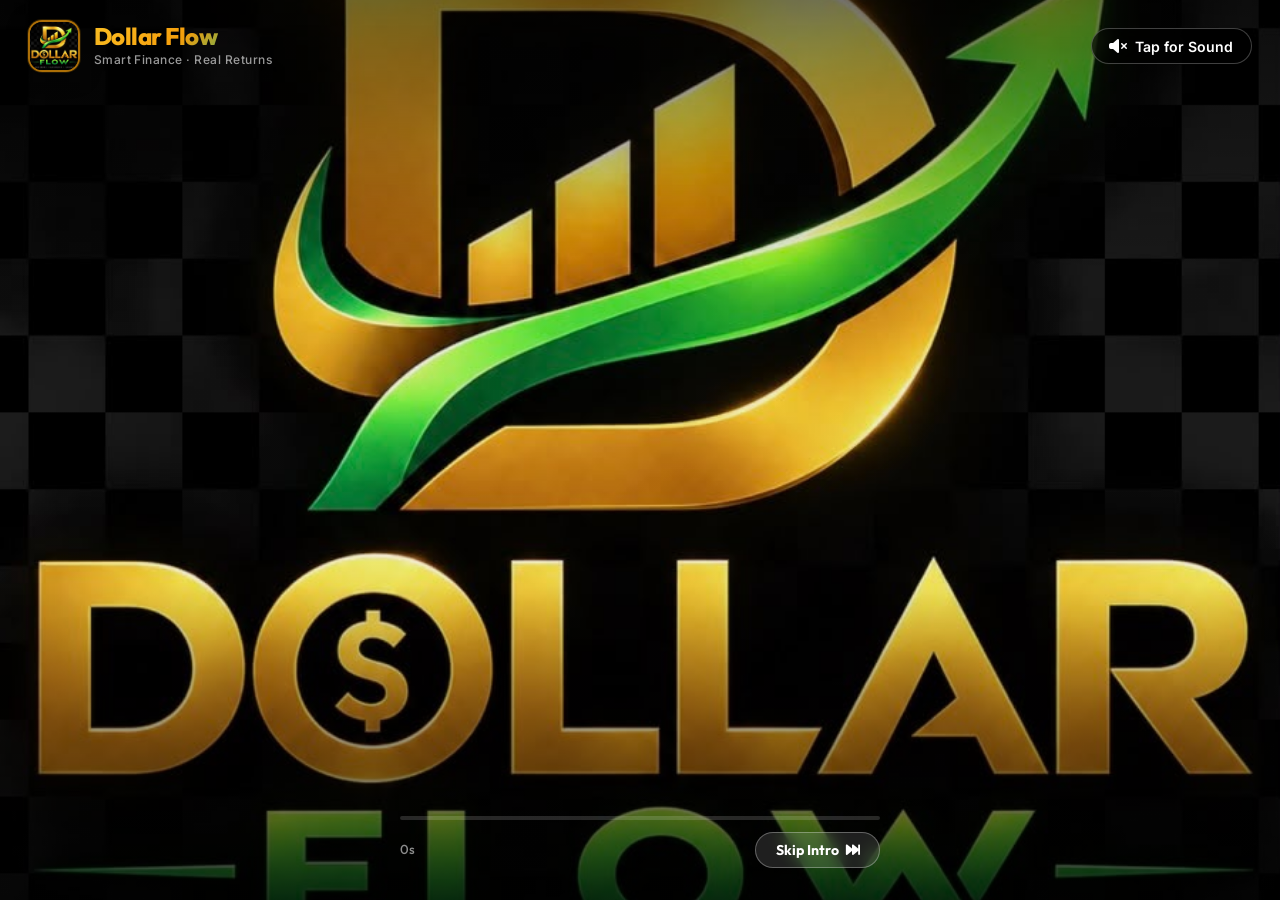
==== commit b9e495a3: "Add files via upload" ====
--- a/index.html
+++ b/index.html
@@ -36,12 +36,14 @@
   <!-- ========================================== -->
   <div id="splash-screen" class="splash-container">
 
-    <!-- FULL-SCREEN BACKGROUND VIDEO (no autoplay — starts on tap) -->
+    <!-- FULL-SCREEN BACKGROUND VIDEO — autoplay muted, unmuted by JS on desktop -->
     <video
       id="splash-intro-video"
       class="splash-bg-video"
+      autoplay
+      muted
       playsinline
-      preload="metadata"
+      preload="auto"
       poster="logo.png"
     >
       <source src="https://www.dollarflow.online/intro.mp4" type="video/mp4">
@@ -50,48 +52,10 @@
     <!-- DARK CINEMATIC OVERLAY -->
     <div class="splash-overlay"></div>
 
-    <!-- ── TAP TO PLAY SCREEN (shown before video starts) ── -->
-    <div id="splash-tap-screen" class="splash-tap-screen">
-
-      <!-- Brand badge at top-left -->
-      <div class="splash-logo-row" style="position:absolute;top:1.5rem;left:1.75rem;z-index:3;">
-        <div class="splash-logo-badge">
-          <img src="logo.png" alt="Dollar Flow Logo" class="splash-logo-img">
-        </div>
-        <div class="splash-brand-info">
-          <span class="splash-brand-name">Dollar Flow</span>
-          <span class="splash-brand-tagline">Smart Finance · Real Returns</span>
-        </div>
-      </div>
-
-      <!-- Audio toggle — top-right -->
-      <button id="tap-audio-btn" class="splash-sound-btn tap-audio-top-right" onclick="toggleTapAudio()" title="Toggle Audio">
-        <i class="fa-solid fa-volume-xmark" id="tap-audio-icon"></i>
-        <span id="tap-audio-label">Tap for Sound</span>
-      </button>
-
-      <!-- Big centered play button -->
-      <div class="tap-play-center" onclick="startSplashVideo()">
-        <div class="tap-play-glow"></div>
-        <div class="tap-play-btn">
-          <i class="fa-solid fa-play"></i>
-        </div>
-        <p class="tap-play-label">Tap to Watch Intro</p>
-      </div>
-
-      <!-- Skip Intro — bottom-right -->
-      <div class="tap-skip-bottom-right">
-        <button id="btn-skip-splash" class="btn-skip">
-          Skip Intro <i class="fa-solid fa-forward-fast"></i>
-        </button>
-      </div>
-
-    </div>
-
-    <!-- ── PLAYING HUD (shown while video plays) ── -->
-    <div id="splash-playing-hud" class="splash-playing-hud hidden">
-
-      <!-- TOP BAR: Logo + Sound -->
+    <!-- ── PLAYING HUD (always visible while splash is shown) ── -->
+    <div id="splash-playing-hud" class="splash-playing-hud">
+
+      <!-- TOP BAR: Logo (left) + Sound toggle (right) -->
       <div class="splash-top-bar">
         <div class="splash-logo-row">
           <div class="splash-logo-badge">
@@ -103,20 +67,20 @@
           </div>
         </div>
         <button class="splash-sound-btn" id="splash-sound-btn" onclick="toggleVideoSound()" title="Toggle Sound">
-          <i class="fa-solid fa-volume-high" id="video-sound-icon"></i>
-          <span id="sound-btn-label">Sound On</span>
+          <i class="fa-solid fa-volume-xmark" id="video-sound-icon"></i>
+          <span id="sound-btn-label">Tap for Sound</span>
         </button>
       </div>
 
-      <!-- BOTTOM: Progress + Timer + Skip -->
+      <!-- BOTTOM: Progress bar + Timer (left) + Skip (right) -->
       <div class="splash-bottom-hud">
         <div class="splash-video-progress">
           <div class="splash-video-progress-bar" id="splash-video-progress-bar"></div>
         </div>
         <div class="splash-hud-actions">
           <span class="splash-video-timer" id="splash-video-timer">0s</span>
-          <button class="btn-skip" onclick="hideSplash()">
-            Skip <i class="fa-solid fa-forward-fast"></i>
+          <button class="btn-skip" id="btn-skip-splash" onclick="hideSplash()">
+            Skip Intro <i class="fa-solid fa-forward-fast"></i>
           </button>
         </div>
       </div>
